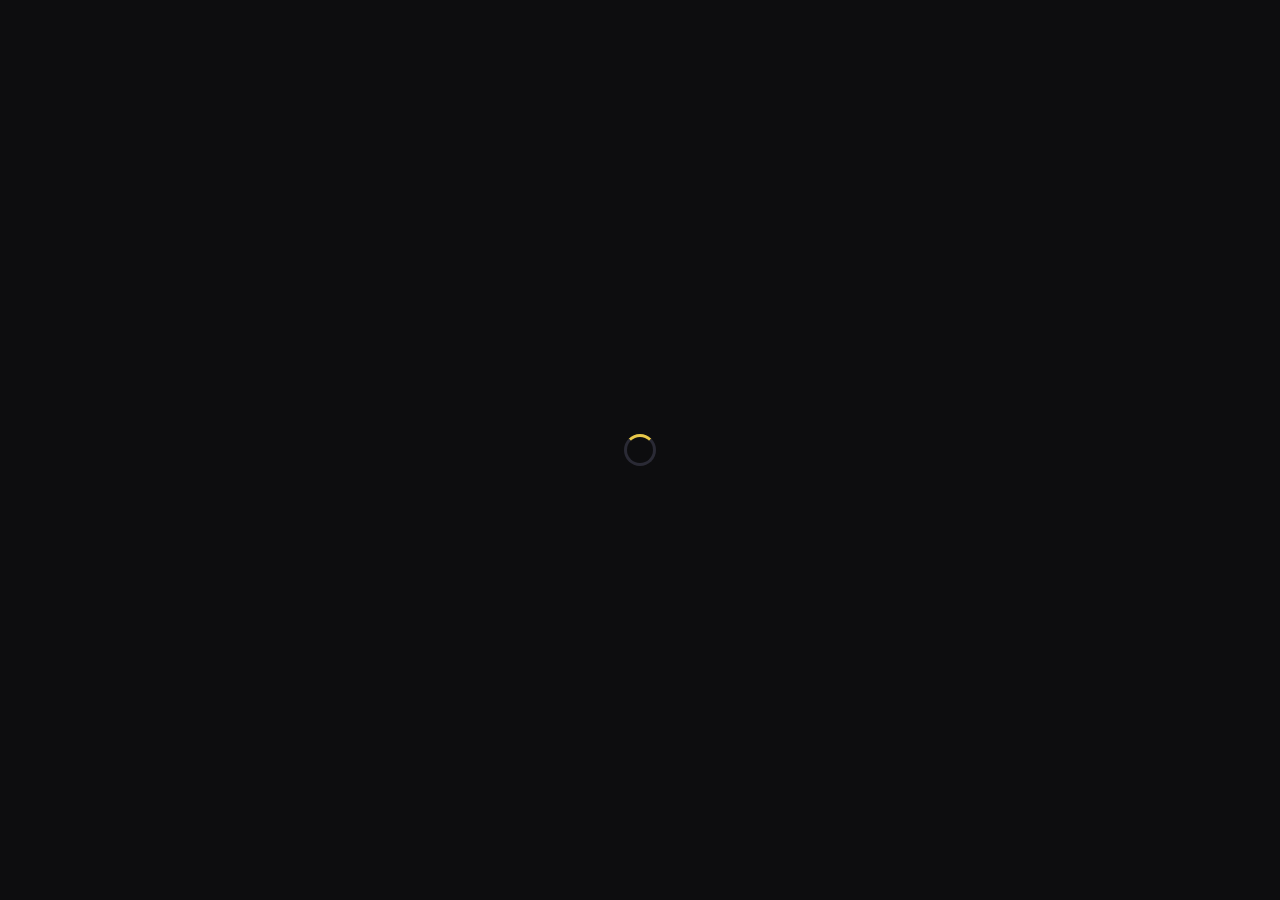
==== index.html @ d4fd789a "2A大作第一次提交" ====
<!DOCTYPE html>
<html lang="en">
<head>
<meta charset="UTF-8">
<meta name="viewport" content="width=device-width, initial-scale=1.0">
<title>EU Plate Generator</title>
<link rel="preconnect" href="https://fonts.googleapis.com">
<link rel="preconnect" href="https://fonts.gstatic.com" crossorigin>
<link href="https://fonts.googleapis.com/css2?family=Bebas+Neue&family=IBM+Plex+Mono:wght@400;600&family=Noto+Color+Emoji&family=Noto+Sans:ital,wght@0,300;0,400;0,500;0,600;1,400&family=Noto+Sans+SC:wght@400;500;600&display=swap" rel="stylesheet">
<style>
/* ── RESET & VARIABLES ──────────────────────────────────────────────────────── */
*, *::before, *::after { box-sizing: border-box; margin: 0; padding: 0; }
:root {
  --bg:      #0d0d0f;
  --surface: #16161a;
  --card:    #1e1e24;
  --border:  #2a2a35;
  --accent:  #e8c84a;
  --accent2: #4a9fe8;
  --text:    #f0f0f4;
  --muted:   #7a7a8c;
  --danger:  #e84a4a;
  --radius:  10px;
}
html { font-size: 16px; }
body {
  font-family: 'Noto Sans', 'Noto Sans SC', sans-serif;
  background: var(--bg);
  color: var(--text);
  min-height: 100vh;
  display: flex;
  flex-direction: column;
}

/* Emoji font applied globally so flags render correctly everywhere */
.emoji {
  font-family: 'Noto Color Emoji', 'Apple Color Emoji', 'Segoe UI Emoji', sans-serif;
}

/* ── LOADING ─────────────────────────────────────────────────────────────────── */
#loading {
  position: fixed; inset: 0; background: var(--bg);
  display: flex; align-items: center; justify-content: center;
  z-index: 9999; transition: opacity .3s;
}
#loading.done { opacity: 0; pointer-events: none; }
.spinner {
  width: 32px; height: 32px;
  border: 3px solid var(--border); border-top-color: var(--accent);
  border-radius: 50%; animation: spin .7s linear infinite;
}
@keyframes spin { to { transform: rotate(360deg); } }

/* ── HEADER ──────────────────────────────────────────────────────────────────── */
header {
  border-bottom: 1px solid var(--border);
  padding: 0 32px; height: 64px;
  display: flex; align-items: center; gap: 16px;
  background: var(--surface); flex-shrink: 0;
}
.logo {
  font-family: 'Bebas Neue', sans-serif;
  font-size: 28px; letter-spacing: 3px; color: var(--accent); line-height: 1;
}
.sub {
  font-size: 11px; color: var(--muted);
  letter-spacing: 2px; text-transform: uppercase;
  border-left: 1px solid var(--border); padding-left: 16px;
}
.spacer { flex: 1; }

/* Keys-mode banner */
#keys-banner {
  display: none;
  position: fixed; bottom: 0; left: 0; right: 0; z-index: 8888;
  padding: 6px 20px; background: rgba(232,200,74,.12);
  border-top: 1px solid var(--accent);
  font-size: 11px; color: var(--accent); letter-spacing: 1px; text-align: center;
}

/* ── SHARED DROPDOWN STYLES ──────────────────────────────────────────────────── */
/* Used by both lang switcher and country selector */
.custom-dd-btn {
  display: flex; align-items: center; gap: 8px;
  background: var(--card); border: 1px solid var(--border); border-radius: var(--radius);
  padding: 9px 13px; color: var(--text); font-size: 14px;
  font-family: inherit; cursor: pointer; user-select: none;
  width: 100%; text-align: left; transition: border-color .2s;
}
.custom-dd-btn:hover { border-color: var(--accent); }
.custom-dd-btn .dd-chevron {
  margin-left: auto; font-size: 9px; color: var(--muted);
  display: inline-block; transition: transform .2s; flex-shrink: 0;
}
.custom-dd-btn.open .dd-chevron { transform: rotate(180deg); }

.custom-dd-panel {
  display: none; position: absolute;
  background: var(--card); border: 1px solid var(--border); border-radius: var(--radius);
  overflow: hidden; box-shadow: 0 8px 32px rgba(0,0,0,.6); z-index: 9999;
  flex-direction: column;
}
.custom-dd-panel.open { display: flex; animation: dropIn .15s ease; }
@keyframes dropIn { from { opacity:0; transform:translateY(-6px); } to { opacity:1; transform:none; } }

.custom-dd-opts {
  overflow-y: auto;
  max-height: 260px;
}
.custom-dd-opts::-webkit-scrollbar { width: 4px; }
.custom-dd-opts::-webkit-scrollbar-thumb { background: var(--border); border-radius: 2px; }

.dd-opt {
  display: flex; align-items: center; gap: 12px;
  padding: 10px 16px; font-size: 13px; cursor: pointer;
  transition: background .12s; border-bottom: 1px solid var(--border);
}
.dd-opt:last-child { border-bottom: none; }
.dd-opt:hover { background: var(--border); }
.dd-opt.active { color: var(--accent); }
.dd-opt.active::after { content: "✓"; margin-left: auto; font-size: 12px; color: var(--accent); }
.dd-opt .opt-flag { font-size: 20px; flex-shrink: 0; font-family: 'Noto Color Emoji', 'Apple Color Emoji', 'Segoe UI Emoji', sans-serif; }
.dd-opt .opt-main { font-weight: 500; line-height: 1.4; }
.dd-opt .opt-sub  { font-size: 11px; color: var(--muted); }

/* Bottom hint strip in dropdown */
.dd-hint-strip {
  padding: 7px 14px; font-size: 10px; color: var(--muted);
  border-top: 1px solid var(--border); flex-shrink: 0; user-select: none;
}

/* ── LANGUAGE SWITCHER (header) ──────────────────────────────────────────────── */
.lang-sw { position: relative; }

.lang-sw .custom-dd-btn {
  padding: 7px 13px; font-size: 13px; width: auto;
}
.lang-sw .custom-dd-panel {
  top: calc(100% + 8px); right: 0; width: 236px;
}

/* Keys-mode style */
.lang-sw.keys-mode .custom-dd-btn { border-color: var(--accent); color: var(--accent); }

/* ── LAYOUT ──────────────────────────────────────────────────────────────────── */
main {
  flex: 1; display: grid;
  grid-template-columns: 355px 1fr;
  height: calc(100vh - 64px); overflow: hidden;
}

/* ── SIDEBAR ─────────────────────────────────────────────────────────────────── */
.sidebar {
  background: var(--surface); border-right: 1px solid var(--border);
  padding: 22px; overflow-y: auto;
  display: flex; flex-direction: column; gap: 18px;
}
.field-group { display: flex; flex-direction: column; gap: 7px; }
label {
  font-size: 11px; font-weight: 600; letter-spacing: 1.5px;
  text-transform: uppercase; color: var(--muted);
}

/* ── COUNTRY SELECTOR ────────────────────────────────────────────────────────── */
/* Wraps button + panel; panel positioned relative to this */
.country-dd-wrap { position: relative; }

.country-dd-wrap .custom-dd-btn .btn-flag {
  font-family: 'Noto Color Emoji', 'Apple Color Emoji', 'Segoe UI Emoji', sans-serif;
  font-size: 18px; flex-shrink: 0;
}
.country-dd-wrap .custom-dd-btn .btn-name { flex: 1; overflow: hidden; text-overflow: ellipsis; white-space: nowrap; }

.country-dd-wrap .custom-dd-panel {
  top: calc(100% + 4px); left: 0; right: 0;
}

/* ── PLAIN INPUTS ────────────────────────────────────────────────────────────── */
input[type=text], input[type=number] {
  width: 100%; background: var(--card); border: 1px solid var(--border);
  border-radius: var(--radius); color: var(--text); font-size: 14px;
  font-family: 'IBM Plex Mono', monospace; padding: 9px 13px;
  outline: none; transition: border-color .2s; appearance: none;
}
input:focus { border-color: var(--accent); }
input.invalid { border-color: var(--danger); }
input[type=number] { -moz-appearance: textfield; }
input[type=number]::-webkit-inner-spin-button { opacity: .4; }
.hint { font-size: 11px; color: var(--muted); font-family: 'IBM Plex Mono', monospace; }

/* ── RESOLUTION ──────────────────────────────────────────────────────────────── */
.res-row {
  display: grid; grid-template-columns: 1fr 18px 1fr 78px;
  align-items: center; gap: 5px;
}
.res-row .sep { text-align: center; color: var(--muted); font-size: 14px; font-family: 'IBM Plex Mono', monospace; }

/* Res unit select — keep as native since it's small */
.res-row select {
  width: 100%; background: var(--card); border: 1px solid var(--border);
  border-radius: var(--radius); color: var(--text); font-size: 12px;
  font-family: inherit; padding: 9px 8px; outline: none;
  transition: border-color .2s; appearance: none; cursor: pointer;
  background-image: url("data:image/svg+xml,%3Csvg xmlns='http://www.w3.org/2000/svg' width='10' height='10' viewBox='0 0 12 12'%3E%3Cpath d='M6 8L1 3h10z' fill='%237a7a8c'/%3E%3C/svg%3E");
  background-repeat: no-repeat; background-position: right 8px center; padding-right: 24px;
}
.res-row select:focus { border-color: var(--accent); }

.res-presets { display: flex; flex-wrap: wrap; gap: 5px; }
.res-preset {
  padding: 4px 9px; background: var(--card); border: 1px solid var(--border);
  border-radius: 20px; font-size: 10px; font-family: 'IBM Plex Mono', monospace;
  cursor: pointer; color: var(--muted); transition: all .15s; user-select: none;
}
.res-preset:hover { border-color: var(--accent2); color: var(--accent2); }

/* ── BUTTONS ─────────────────────────────────────────────────────────────────── */
.btn {
  width: 100%; padding: 11px 16px; border: none; border-radius: var(--radius);
  font-size: 12px; font-weight: 600; letter-spacing: 1px; text-transform: uppercase;
  cursor: pointer; transition: all .15s; font-family: inherit;
}
.btn-primary  { background: var(--accent); color: #000; }
.btn-primary:hover  { background: #f0d660; transform: translateY(-1px); }
.btn-secondary { background: transparent; color: var(--accent2); border: 1px solid var(--accent2); }
.btn-secondary:hover { background: rgba(74,159,232,.1); }
.btn-ghost { background: var(--card); color: var(--text); border: 1px solid var(--border); }
.btn-ghost:hover { border-color: var(--muted); }
.btn-row { display: flex; gap: 10px; }
.btn-row .btn { flex: 1; }

/* ── LINK BOX ────────────────────────────────────────────────────────────────── */
.link-box {
  background: var(--card); border: 1px solid var(--border); border-radius: var(--radius);
  padding: 9px 12px; display: flex; gap: 10px; align-items: center;
}
.link-box code {
  flex: 1; font-family: 'IBM Plex Mono', monospace; font-size: 11px; color: var(--accent2);
  overflow: hidden; text-overflow: ellipsis; white-space: nowrap;
}
.link-box button {
  background: none; border: none; color: var(--muted); cursor: pointer;
  font-size: 16px; padding: 2px 4px; border-radius: 4px; transition: color .2s; flex-shrink: 0;
}
.link-box button:hover { color: var(--accent); }
.copied-toast { font-size: 11px; color: #4ae880; height: 16px; transition: opacity .4s; }
.copied-toast.hidden { opacity: 0; }

/* ── DIVIDER ─────────────────────────────────────────────────────────────────── */
.divider { height: 1px; background: var(--border); }

/* ── HISTORY ─────────────────────────────────────────────────────────────────── */
.history-title { font-size: 11px; font-weight: 600; letter-spacing: 1.5px; text-transform: uppercase; color: var(--muted); }
.history-list  { display: flex; flex-direction: column; gap: 6px; max-height: 190px; overflow-y: auto; }
.history-item  {
  display: flex; align-items: center; gap: 10px;
  padding: 8px 10px; background: var(--card); border: 1px solid var(--border);
  border-radius: 7px; cursor: pointer; transition: border-color .2s;
}
.history-item:hover { border-color: var(--accent); }
.hi-flag { font-size: 18px; line-height: 1; font-family: 'Noto Color Emoji', 'Apple Color Emoji', 'Segoe UI Emoji', sans-serif; }
.hi-text { flex: 1; font-family: 'IBM Plex Mono', monospace; font-size: 13px; font-weight: 600; letter-spacing: 1px; }
.hi-country { font-size: 11px; color: var(--muted); }
.hi-del {
  background: none; border: none; color: var(--muted); cursor: pointer;
  font-size: 14px; padding: 2px 4px; border-radius: 4px; line-height: 1;
}
.hi-del:hover { color: var(--danger); }

/* ── PREVIEW AREA ────────────────────────────────────────────────────────────── */
.preview-area {
  display: flex; flex-direction: column; align-items: center; justify-content: center;
  padding: 40px; gap: 24px; overflow: hidden;
  /*
   * Background: only a subtle grid pattern.
   * The large black ellipse in the old version was caused by a radial-gradient
   * with rgba(0,0,0,x) — removed entirely here.
   */
  background:
    repeating-linear-gradient(0deg,   transparent, transparent 39px, rgba(255,255,255,.018) 40px),
    repeating-linear-gradient(90deg,  transparent, transparent 39px, rgba(255,255,255,.018) 40px),
    var(--bg);
}
.preview-label {
  font-family: 'Bebas Neue', sans-serif; letter-spacing: 3px;
  font-size: 13px; color: var(--muted); text-transform: uppercase;
}

/* Shadow always present so it doesn't flash in/out */
#plate-canvas-wrap {
  max-width: 100%;
  filter: drop-shadow(0 10px 36px rgba(0,0,0,.65)) drop-shadow(0 3px 10px rgba(0,0,0,.45));
  transition: transform .3s ease;
}
#plate-canvas-wrap:hover { transform: scale(1.015) translateY(-3px); }
#plate-canvas { border-radius: 4px; display: block; max-width: 100%; height: auto; }

/* ── EMPTY STATE ─────────────────────────────────────────────────────────────── */
.empty-state {
  display: flex; flex-direction: column; align-items: center; gap: 20px;
  padding: 40px 32px; text-align: center; max-width: 360px;
}
.empty-plate-mock {
  width: 300px; height: 64px;
  background: var(--card); border: 2px dashed var(--border); border-radius: 6px;
  display: flex; align-items: center; justify-content: center; overflow: hidden; position: relative;
}
.empty-plate-mock::before {
  content: ''; position: absolute; left: 0; top: 0; bottom: 0; width: 36px;
  background: repeating-linear-gradient(-45deg, transparent, transparent 4px, rgba(42,42,53,.5) 4px, rgba(42,42,53,.5) 8px);
  border-right: 1px solid var(--border);
}
.empty-plate-mock .mock-text {
  font-family: 'IBM Plex Mono', monospace; font-size: 20px; font-weight: 600;
  letter-spacing: 6px; color: var(--border); user-select: none;
}
.empty-state h3 { font-size: 15px; font-weight: 600; color: var(--text); }
.empty-state p  { font-size: 13px; line-height: 1.7; color: var(--muted); }
.empty-steps    { display: flex; flex-direction: column; gap: 8px; width: 100%; text-align: left; }
.empty-step {
  display: flex; align-items: center; gap: 10px;
  padding: 8px 12px; background: rgba(255,255,255,.025);
  border: 1px solid var(--border); border-radius: 7px;
  font-size: 12px; color: var(--muted);
}
.empty-step .sn {
  width: 20px; height: 20px; border-radius: 50%;
  background: var(--border); color: var(--muted); font-size: 10px; font-weight: 700;
  display: flex; align-items: center; justify-content: center; flex-shrink: 0;
}

/* ── MISC ────────────────────────────────────────────────────────────────────── */
.res-badge {
  font-family: 'IBM Plex Mono', monospace; font-size: 11px; color: var(--muted);
  background: var(--card); border: 1px solid var(--border); border-radius: 20px; padding: 4px 14px;
}
.action-row { display: flex; gap: 12px; flex-wrap: wrap; justify-content: center; }
.action-row .btn { width: auto; padding: 10px 22px; font-size: 12px; }

::-webkit-scrollbar { width: 5px; }
::-webkit-scrollbar-track { background: transparent; }
::-webkit-scrollbar-thumb { background: var(--border); border-radius: 3px; }
</style>
</head>
<body>

<div id="loading"><div class="spinner"></div></div>
<div id="keys-banner"></div>

<!-- ── HEADER ──────────────────────────────────────────────────────────────── -->
<header>
  <div class="logo">PLATES</div>
  <div class="sub" id="hdr-sub"></div>
  <div class="spacer"></div>

  <!-- Language switcher -->
  <div class="lang-sw" id="lang-sw">
    <button class="custom-dd-btn" id="lang-btn">
      <span id="lang-flag" class="opt-flag">🌐</span>
      <span id="lang-label"></span>
      <span class="dd-chevron">▼</span>
    </button>
    <div class="custom-dd-panel" id="lang-dd">
      <div class="custom-dd-opts" id="lang-dd-opts"></div>
      <div class="dd-hint-strip" id="lang-ctrl-hint">?debug_lang=1 → raw key names</div>
    </div>
  </div>
</header>

<!-- ── MAIN ────────────────────────────────────────────────────────────────── -->
<main>
  <aside class="sidebar">

    <!-- Country / Region -->
    <div class="field-group">
      <label id="lbl-country"></label>
      <div class="country-dd-wrap" id="country-dd-wrap">
        <button class="custom-dd-btn" id="country-btn">
          <span class="btn-flag" id="country-btn-flag">🌍</span>
          <span class="btn-name" id="country-btn-name">—</span>
          <span class="dd-chevron">▼</span>
        </button>
        <div class="custom-dd-panel" id="country-dd">
          <div class="custom-dd-opts" id="country-dd-opts"></div>
        </div>
      </div>
    </div>

    <!-- Plate text -->
    <div class="field-group">
      <label id="lbl-text"></label>
      <input type="text" id="plate-text" maxlength="20" autocomplete="off" spellcheck="false">
      <div class="hint" id="fmt-hint-row"></div>
    </div>

    <!-- Generate / Random -->
    <div class="btn-row">
      <button class="btn btn-primary" id="btn-generate"></button>
      <button class="btn btn-ghost"   id="btn-random"></button>
    </div>

    <div class="divider"></div>

    <!-- Resolution -->
    <div class="field-group">
      <label id="lbl-res"></label>
      <div class="res-row">
        <input type="number" id="res-w" min="100" max="9999" value="1040">
        <span class="sep">×</span>
        <input type="number" id="res-h" min="50"  max="9999" value="220">
        <select id="res-unit">
          <option value="px">px</option>
          <option value="2">2×</option>
          <option value="3">3×</option>
          <option value="4">4×</option>
        </select>
      </div>
      <div class="res-presets" id="res-presets"></div>
      <div class="hint" id="res-hint"></div>
    </div>

    <div class="divider"></div>

    <!-- Link -->
    <div class="field-group">
      <label id="lbl-link"></label>
      <div class="link-box">
        <code id="link-display">–</code>
        <button id="btn-copy">⎘</button>
      </div>
      <div class="copied-toast hidden" id="copy-toast"></div>
      <div class="hint" id="link-hint"></div>
    </div>
    <button class="btn btn-secondary" id="btn-open-link"></button>

    <div class="divider"></div>

    <div class="history-title" id="hist-title"></div>
    <div class="history-list"  id="history-list"></div>

  </aside>

  <!-- ── PREVIEW ────────────────────────────────────────────────────────── -->
  <section class="preview-area">
    <div class="preview-label" id="preview-label"></div>

    <div id="plate-canvas-wrap">
      <div class="empty-state" id="empty-state">
        <div class="empty-plate-mock"><span class="mock-text">· · · · ·</span></div>
        <div>
          <h3 id="empty-title"></h3>
          <p id="empty-msg" style="margin-top:6px"></p>
        </div>
        <div class="empty-steps" id="empty-steps"></div>
      </div>
      <canvas id="plate-canvas" style="display:none"></canvas>
    </div>

    <div class="res-badge" id="res-badge" style="display:none"></div>

    <div class="action-row" id="action-row" style="display:none">
      <button class="btn btn-primary" id="btn-download"></button>
      <button class="btn btn-ghost"   id="btn-add-history"></button>
    </div>
  </section>
</main>

<script src="assets/i18n.js"></script>
<script src="assets/renderer.js"></script>
<script src="assets/plate-registry.js"></script>
<script>
"use strict";

// ── Shorthand ─────────────────────────────────────────────────────────────────
const $ = id => document.getElementById(id);
const t = (key, vars) => I18n.t(key, vars);

// ── DOM refs ──────────────────────────────────────────────────────────────────
const plateText     = $("plate-text");
const canvas        = $("plate-canvas");

// Current selection state
let _selectedCountry = null;   // config object
let currentCfg       = null;
let currentText      = "";

// ── applyLang ─────────────────────────────────────────────────────────────────
function applyLang() {
  document.title = t("page_title");

  const nodes = {
    "hdr-sub":        "header_sub",
    "lbl-country":    "lbl_country",
    "lbl-text":       "lbl_text",
    "btn-generate":   "btn_generate",
    "btn-random":     "btn_random",
    "lbl-res":        "lbl_res",
    "res-hint":       "res_hint",
    "lbl-link":       "lbl_link",
    "link-hint":      "link_hint",
    "btn-open-link":  "btn_open",
    "hist-title":     "hist_title",
    "preview-label":  "preview_label",
    "btn-download":   "btn_download",
    "btn-add-history":"btn_save",
    "copy-toast":     "copied",
    "empty-title":    "empty_title",
    "empty-msg":      "empty_msg",
  };
  for (const [id, key] of Object.entries(nodes)) {
    const el = $(id); if (el) el.textContent = t(key);
  }

  $("btn-copy").title = t("copy_title");
  plateText.placeholder = t("placeholder");

  // Update lang button display
  const m = I18n.meta(I18n.lang);
  $("lang-flag").textContent  = m.flag;
  $("lang-label").textContent = m.label;

  // Mark active in lang dropdown
  document.querySelectorAll("#lang-dd-opts .dd-opt").forEach(el => {
    el.classList.toggle("active", el.dataset.lang === I18n.lang);
  });

  // Keys mode UI
  const banner = $("keys-banner");
  if (I18n.keysMode) {
    banner.style.display = "block";
    banner.textContent   = t("lang_keys_mode");
    $("lang-sw").classList.add("keys-mode");
  }

  rebuildCountryDropdown();
  buildEmptySteps();
  updateFmtHint();
  updateResBadge();
  renderHistory();
}

// ── Language dropdown ─────────────────────────────────────────────────────────
function buildLangDropdown() {
  const opts = $("lang-dd-opts"); opts.innerHTML = "";
  I18n.available.forEach(code => {
    const m   = I18n.meta(code);
    const div = document.createElement("div");
    div.className = "dd-opt" + (code === I18n.lang ? " active" : "");
    div.dataset.lang = code;
    div.innerHTML = `<span class="opt-flag">${m.flag}</span><div><div class="opt-main">${m.label}</div><div class="opt-sub">${m.sub}</div></div>`;
    div.addEventListener("click", async () => {
      closeDd("lang-btn", "lang-dd");
      await I18n.setLang(code);
    });
    opts.appendChild(div);
  });
}

// ── Country dropdown ──────────────────────────────────────────────────────────
function countryDisplayName(cfg) {
  const key        = `country_${cfg.id}`;
  const translated = t(key);
  const name       = (translated === key) ? cfg.name.replace(/\p{Emoji_Presentation}/gu,"").trim() : translated;
  return name;
}

function rebuildCountryDropdown() {
  const opts = $("country-dd-opts"); opts.innerHTML = "";
  const all  = PlateRegistry.getAll();

  // Sort by translated name in current language
  const sorted = all.slice().sort((a, b) =>
    countryDisplayName(a).localeCompare(countryDisplayName(b), I18n.lang)
  );

  sorted.forEach(cfg => {
    // If country has multiple types, show each type as a separate option
    const types = PlateRegistry.manifest()[cfg.id] || ["standard"];
    types.forEach(type => {
      const typed = PlateRegistry.get(`${cfg.id}:${type}`); if (!typed) return;
      const name = countryDisplayName(typed);
      const typeLabel = types.length > 1
        ? ` <span style="font-size:10px;color:var(--muted);margin-left:4px">${type}</span>`
        : "";

      const div = document.createElement("div");
      div.className = "dd-opt";
      div.dataset.country = cfg.id;
      div.dataset.type    = type;

      // Check active
      if (_selectedCountry && _selectedCountry.id === cfg.id && (_selectedCountry.type || "standard") === type) {
        div.classList.add("active");
      }

      div.innerHTML = `<span class="opt-flag">${typed.flag || "🏁"}</span><div class="opt-main">${name}${typeLabel}</div>`;
      div.addEventListener("click", () => {
        selectCountry(typed);
        closeDd("country-btn", "country-dd");
      });
      opts.appendChild(div);
    });
  });
}

function selectCountry(cfg) {
  _selectedCountry = cfg;
  $("country-btn-flag").textContent = cfg.flag || "🏁";
  $("country-btn-name").textContent = countryDisplayName(cfg)
    + (cfg.type && cfg.type !== "standard" ? ` (${cfg.type})` : "");
  // Mark active option
  document.querySelectorAll("#country-dd-opts .dd-opt").forEach(el => {
    el.classList.toggle("active",
      el.dataset.country === cfg.id && el.dataset.type === (cfg.type || "standard"));
  });
  updateFmtHint();
  syncResForCountry();
  updateResBadge();
}

// ── Generic dropdown open/close ───────────────────────────────────────────────
function toggleDd(btnId, panelId) {
  const btn   = $(btnId);
  const panel = $(panelId);
  const isOpen = panel.classList.contains("open");
  // Close all others first
  document.querySelectorAll(".custom-dd-panel.open").forEach(p => {
    p.classList.remove("open");
    p.previousElementSibling?.classList.remove("open");
  });
  if (!isOpen) { btn.classList.add("open"); panel.classList.add("open"); }
}
function closeDd(btnId, panelId) {
  $(btnId)?.classList.remove("open");
  $(panelId)?.classList.remove("open");
}

$("lang-btn").addEventListener("click", e => { e.stopPropagation(); toggleDd("lang-btn","lang-dd"); });
$("country-btn").addEventListener("click", e => { e.stopPropagation(); toggleDd("country-btn","country-dd"); });
document.addEventListener("click", () => {
  document.querySelectorAll(".custom-dd-panel.open").forEach(p => {
    p.classList.remove("open");
    p.previousElementSibling?.classList.remove("open");
  });
});
// Prevent dropdown panel clicks from closing
["lang-dd","country-dd"].forEach(id => {
  $(id)?.addEventListener("click", e => e.stopPropagation());
});

// ── Empty state steps ─────────────────────────────────────────────────────────
const EMPTY_STEP_KEYS = [
  { n:1, icon:"🗺",  key:"lbl_country" },
  { n:2, icon:"✏️", key:"lbl_text"    },
  { n:3, icon:"⚡", key:"btn_generate" },
];
function buildEmptySteps() {
  const el = $("empty-steps"); if (!el) return;
  el.innerHTML = "";
  EMPTY_STEP_KEYS.forEach(step => {
    const div = document.createElement("div");
    div.className = "empty-step";
    div.innerHTML = `<span class="sn">${step.n}</span><span>${step.icon} ${t(step.key)}</span>`;
    el.appendChild(div);
  });
}

// ── Resolution ────────────────────────────────────────────────────────────────
const RES_PRESETS = [
  { label:"1×",  w:520,  h:110 },
  { label:"2×",  w:1040, h:220 },
  { label:"4×",  w:2080, h:440 },
  { label:"HD",  w:1280, h:270 },
  { label:"FHD", w:1920, h:405 },
  { label:"4K",  w:3840, h:810 },
];
function buildResPresets() {
  const el = $("res-presets"); el.innerHTML = "";
  RES_PRESETS.forEach(p => {
    const tag = document.createElement("span");
    tag.className = "res-preset"; tag.textContent = p.label; tag.title = `${p.w} × ${p.h} px`;
    tag.onclick = () => {
      $("res-w").value = p.w; $("res-h").value = p.h; $("res-unit").value = "px";
      updateResBadge(); if (currentCfg) generate();
    };
    el.appendChild(tag);
  });
}
function getOutputSize(cfg) {
  cfg = cfg || _selectedCountry;
  if (!cfg) return { w:0, h:0, scale:2 };
  const unit = $("res-unit").value;
  if (unit === "px") {
    const w = parseInt($("res-w").value) || cfg.width * 2;
    const s = w / cfg.width;
    return { w: Math.round(cfg.width * s), h: Math.round(cfg.height * s), scale: s };
  }
  const s = parseFloat(unit);
  return { w: Math.round(cfg.width * s), h: Math.round(cfg.height * s), scale: s };
}
function updateResBadge() {
  const b = $("res-badge"); if (!b || b.style.display === "none") return;
  const { w, h } = getOutputSize(); if (w && h) b.textContent = t("res_badge", { w, h });
}
function syncResForCountry() {
  const cfg = _selectedCountry; if (!cfg) return;
  const unit = $("res-unit").value, rw = $("res-w"), rh = $("res-h");
  if (unit === "px") { rh.value = Math.round(parseInt(rw.value) * cfg.height / cfg.width); }
  else { const s = parseFloat(unit); rw.value = Math.round(cfg.width * s); rh.value = Math.round(cfg.height * s); }
}
["res-w","res-h"].forEach(id => {
  $(id).addEventListener("change", () => {
    const cfg = _selectedCountry; if (!cfg) return;
    const rw = $("res-w"), rh = $("res-h");
    if ($("res-unit").value === "px") {
      if (id === "res-w") rh.value = Math.round(parseInt(rw.value) * cfg.height / cfg.width);
      else                rw.value = Math.round(parseInt(rh.value) * cfg.width  / cfg.height);
    }
    updateResBadge(); if (currentCfg) generate();
  });
});
$("res-unit").addEventListener("change", () => { syncResForCountry(); updateResBadge(); if (currentCfg) generate(); });

// ── Format hint ───────────────────────────────────────────────────────────────
function updateFmtHint() {
  const cfg = _selectedCountry;
  $("fmt-hint-row").textContent = cfg ? `${t("fmt_prefix")} ${cfg.format}` : "";
}

// ── Generate ──────────────────────────────────────────────────────────────────
function generate() {
  const cfg  = _selectedCountry;
  const text = plateText.value.trim().toUpperCase();
  if (!cfg || !text) {
    plateText.classList.add("invalid");
    setTimeout(() => plateText.classList.remove("invalid"), 800);
    return;
  }
  currentCfg = cfg; currentText = text;

  const { scale } = getOutputSize(cfg);
  PlateRenderer.draw(canvas, cfg, text, scale);

  canvas.style.display = "block";
  $("empty-state").style.display = "none";
  $("action-row").style.display  = "flex";

  const badge = $("res-badge");
  badge.style.display = "block";
  updateResBadge();

  const base = location.href.replace(/[?#].*/, "").replace("index.html","").replace(/\/$/,"");
  const { w }  = getOutputSize(cfg);
  const type   = cfg.type && cfg.type !== "standard" ? `&type=${cfg.type}` : "";
  const link   = `${base}/plate.html?country=${cfg.id}${type}&text=${encodeURIComponent(text)}&w=${w}`;
  const ld = $("link-display");
  ld.textContent = link; ld.title = link;
  $("btn-open-link").onclick = () => window.open(link, "_blank");
}

$("btn-generate").onclick = generate;
plateText.addEventListener("keydown", e => { if (e.key === "Enter") generate(); });

$("btn-random").onclick = () => {
  // Pick a random type too
  const manifest = PlateRegistry.manifest();
  const entries  = [];
  for (const [id, types] of Object.entries(manifest)) {
    types.forEach(type => {
      const cfg = PlateRegistry.get(`${id}:${type}`);
      if (cfg) entries.push(cfg);
    });
  }
  const cfg = entries[Math.floor(Math.random() * entries.length)];
  selectCountry(cfg);
  plateText.value = cfg.example;
  generate();
};

$("btn-copy").onclick = () => {
  const link = $("link-display").textContent; if (link === "–") return;
  navigator.clipboard.writeText(link).then(() => {
    const ct = $("copy-toast"); ct.classList.remove("hidden");
    setTimeout(() => ct.classList.add("hidden"), 2000);
  });
};

$("btn-download").onclick = () => {
  if (!currentCfg) return;
  canvas.toBlob(blob => {
    const a = document.createElement("a");
    a.href = URL.createObjectURL(blob);
    const { w, h } = getOutputSize(currentCfg);
    a.download = `plate-${currentCfg.id}-${currentCfg.type || "std"}-${currentText.replace(/\s/g,"_")}-${w}x${h}.png`;
    a.click();
  }, "image/png");
};

// ── History ───────────────────────────────────────────────────────────────────
let history = JSON.parse(localStorage.getItem("eu-plates-history") || "[]");
const histEl = $("history-list");
function saveHistory() { localStorage.setItem("eu-plates-history", JSON.stringify(history)); }

function renderHistory() {
  if (history.length === 0) {
    histEl.innerHTML = `<div style="font-size:12px;color:var(--muted);padding:4px 0">${t("hist_empty")}</div>`;
    return;
  }
  histEl.innerHTML = "";
  history.slice().reverse().forEach((item, ri) => {
    const idx  = history.length - 1 - ri;
    const type = item.type || "standard";
    const cfg  = PlateRegistry.get(`${item.country}:${type}`) || PlateRegistry.get(item.country);
    if (!cfg) return;
    const div  = document.createElement("div");
    div.className = "history-item";
    div.innerHTML = `
      <span class="hi-flag">${cfg.flag || "🏁"}</span>
      <span class="hi-text">${item.text}</span>
      <span class="hi-country">${item.country.toUpperCase()}${type !== "standard" ? " · "+type : ""}</span>
      <button class="hi-del" title="${t("remove")}">✕</button>`;
    div.addEventListener("click", e => {
      if (e.target.classList.contains("hi-del")) return;
      selectCountry(cfg); plateText.value = item.text;
      updateFmtHint(); syncResForCountry(); generate();
    });
    div.querySelector(".hi-del").addEventListener("click", e => {
      history.splice(idx, 1); saveHistory(); renderHistory(); e.stopPropagation();
    });
    histEl.appendChild(div);
  });
}

$("btn-add-history").onclick = () => {
  if (!currentCfg || !currentText) return;
  const type = currentCfg.type || "standard";
  if (!history.some(h => h.country === currentCfg.id && h.type === type && h.text === currentText)) {
    history.push({ country: currentCfg.id, type, text: currentText });
    if (history.length > 20) history.shift();
    saveHistory();
  }
  renderHistory();
};

// ── Boot ──────────────────────────────────────────────────────────────────────
(async () => {
  await Promise.all([ I18n.init(), PlateRegistry.loadAll() ]);

  buildLangDropdown();
  buildResPresets();
  applyLang();

  // Default country selection — first in sorted list
  const allCfgs = PlateRegistry.getAll();
  if (allCfgs.length) selectCountry(allCfgs[0]);

  document.addEventListener("langchange", applyLang);

  // Auto-generate from URL params
  const p = new URLSearchParams(location.search);
  if (p.get("country") && p.get("text")) {
    const type    = p.get("type") || "standard";
    const cfgFromURL = PlateRegistry.get(`${p.get("country")}:${type}`) || PlateRegistry.get(p.get("country"));
    if (cfgFromURL) {
      selectCountry(cfgFromURL);
      plateText.value = decodeURIComponent(p.get("text"));
      syncResForCountry(); generate();
    }
  }

  const ov = $("loading"); ov.classList.add("done"); setTimeout(() => ov.remove(), 400);
})();
</script>
</body>
</html>
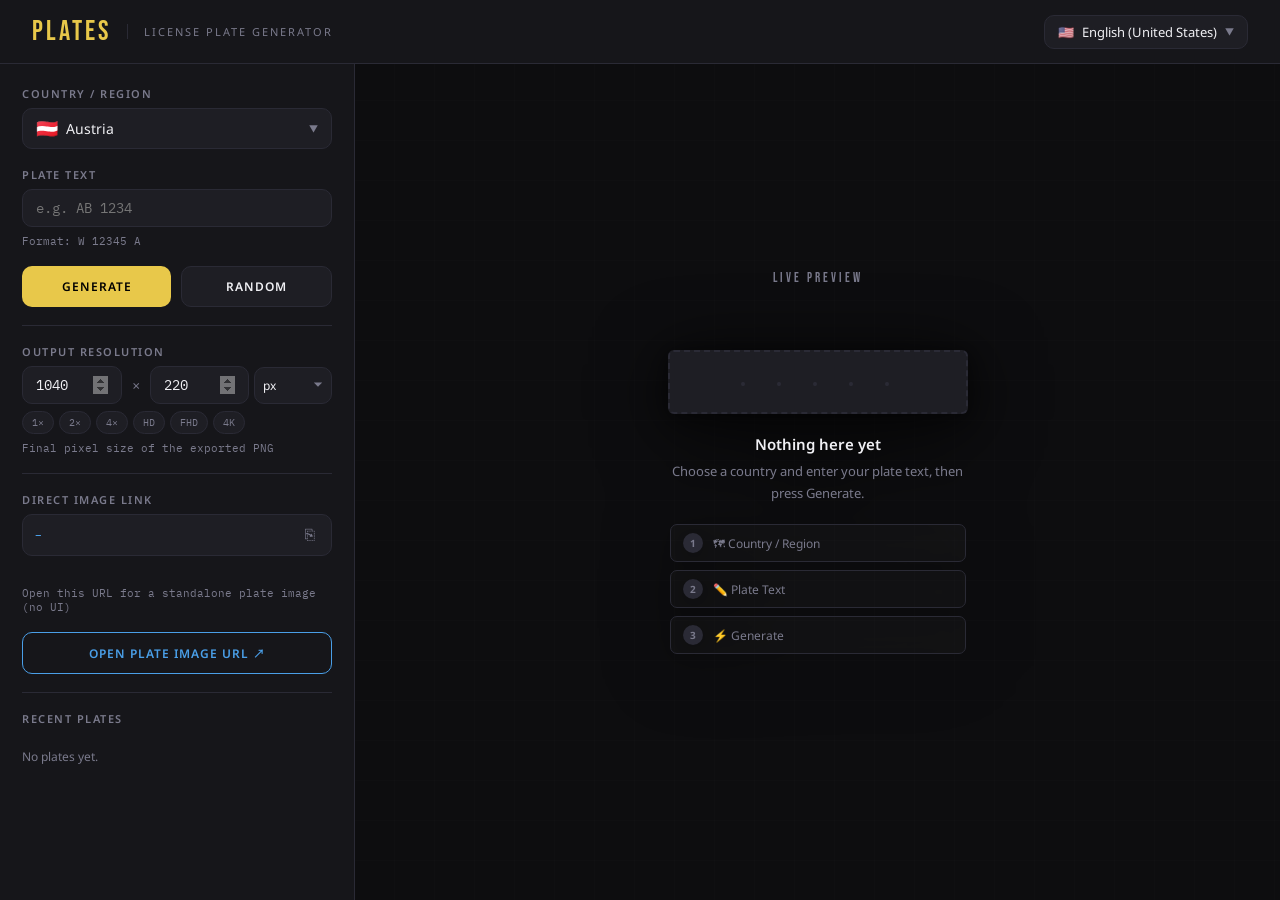
==== commit fdf86079: "不知道" ====
--- a/index.html
+++ b/index.html
@@ -214,6 +214,16 @@
 }
 .res-preset:hover { border-color: var(--accent2); color: var(--accent2); }
 
+/* ── TYPE PILLS (plate variant selector) ─────────────────────────────────────── */
+.type-pills { display: flex; flex-wrap: wrap; gap: 6px; }
+.type-pill {
+  padding: 5px 12px; background: var(--card); border: 1px solid var(--border);
+  border-radius: 20px; font-size: 11px; font-family: 'IBM Plex Mono', monospace;
+  cursor: pointer; color: var(--muted); transition: all .15s; user-select: none;
+}
+.type-pill:hover { border-color: var(--accent); color: var(--accent); }
+.type-pill.active { border-color: var(--accent); color: var(--accent); background: rgba(232,200,74,.08); }
+
 /* ── BUTTONS ─────────────────────────────────────────────────────────────────── */
 .btn {
   width: 100%; padding: 11px 16px; border: none; border-radius: var(--radius);
@@ -286,13 +296,21 @@
   font-size: 13px; color: var(--muted); text-transform: uppercase;
 }
 
-/* Shadow always present so it doesn't flash in/out */
+/*
+ * Shadow lives on a static outer wrapper that never changes size or transform.
+ * The hover scale/translate is on an inner wrapper.
+ * This prevents the browser from re-compositing the filter on every frame of
+ * the hover animation (which caused the visible "shrink then snap" artefact).
+ */
 #plate-canvas-wrap {
   max-width: 100%;
   filter: drop-shadow(0 10px 36px rgba(0,0,0,.65)) drop-shadow(0 3px 10px rgba(0,0,0,.45));
+}
+#plate-canvas-inner {
+  max-width: 100%;
   transition: transform .3s ease;
 }
-#plate-canvas-wrap:hover { transform: scale(1.015) translateY(-3px); }
+#plate-canvas-inner:hover { transform: scale(1.015) translateY(-3px); }
 #plate-canvas { border-radius: 4px; display: block; max-width: 100%; height: auto; }
 
 /* ── EMPTY STATE ─────────────────────────────────────────────────────────────── */
@@ -303,12 +321,7 @@
 .empty-plate-mock {
   width: 300px; height: 64px;
   background: var(--card); border: 2px dashed var(--border); border-radius: 6px;
-  display: flex; align-items: center; justify-content: center; overflow: hidden; position: relative;
-}
-.empty-plate-mock::before {
-  content: ''; position: absolute; left: 0; top: 0; bottom: 0; width: 36px;
-  background: repeating-linear-gradient(-45deg, transparent, transparent 4px, rgba(42,42,53,.5) 4px, rgba(42,42,53,.5) 8px);
-  border-right: 1px solid var(--border);
+  display: flex; align-items: center; justify-content: center;
 }
 .empty-plate-mock .mock-text {
   font-family: 'IBM Plex Mono', monospace; font-size: 20px; font-weight: 600;
@@ -384,6 +397,12 @@
           <div class="custom-dd-opts" id="country-dd-opts"></div>
         </div>
       </div>
+    </div>
+
+    <!-- Plate type pills (only shown when country has >1 type) -->
+    <div class="field-group" id="type-field" style="display:none">
+      <label id="lbl-type">Type</label>
+      <div class="type-pills" id="type-pills"></div>
     </div>
 
     <!-- Plate text -->
@@ -445,15 +464,17 @@
     <div class="preview-label" id="preview-label"></div>
 
     <div id="plate-canvas-wrap">
-      <div class="empty-state" id="empty-state">
-        <div class="empty-plate-mock"><span class="mock-text">· · · · ·</span></div>
-        <div>
-          <h3 id="empty-title"></h3>
-          <p id="empty-msg" style="margin-top:6px"></p>
+      <div id="plate-canvas-inner">
+        <div class="empty-state" id="empty-state">
+          <div class="empty-plate-mock"><span class="mock-text">· · · · ·</span></div>
+          <div>
+            <h3 id="empty-title"></h3>
+            <p id="empty-msg" style="margin-top:6px"></p>
+          </div>
+          <div class="empty-steps" id="empty-steps"></div>
         </div>
-        <div class="empty-steps" id="empty-steps"></div>
+        <canvas id="plate-canvas" style="display:none"></canvas>
       </div>
-      <canvas id="plate-canvas" style="display:none"></canvas>
     </div>
 
     <div class="res-badge" id="res-badge" style="display:none"></div>
@@ -465,6 +486,7 @@
   </section>
 </main>
 
+<script src="assets/error-ui.js"></script>
 <script src="assets/i18n.js"></script>
 <script src="assets/renderer.js"></script>
 <script src="assets/plate-registry.js"></script>
@@ -533,6 +555,7 @@
   }
 
   rebuildCountryDropdown();
+  if (_selectedCountry) buildTypePills(_selectedCountry);
   buildEmptySteps();
   updateFmtHint();
   updateResBadge();
@@ -566,56 +589,68 @@
 
 function rebuildCountryDropdown() {
   const opts = $("country-dd-opts"); opts.innerHTML = "";
-  const all  = PlateRegistry.getAll();
-
-  // Sort by translated name in current language
+  const all  = PlateRegistry.getAll();   // one entry per country (primary/standard)
+
+  // Sort by translated name
   const sorted = all.slice().sort((a, b) =>
-    countryDisplayName(a).localeCompare(countryDisplayName(b), I18n.lang)
+    countryDisplayName(a).localeCompare(countryDisplayName(b), I18n.meta(I18n.lang).locale)
   );
 
   sorted.forEach(cfg => {
-    // If country has multiple types, show each type as a separate option
-    const types = PlateRegistry.manifest()[cfg.id] || ["standard"];
-    types.forEach(type => {
-      const typed = PlateRegistry.get(`${cfg.id}:${type}`); if (!typed) return;
-      const name = countryDisplayName(typed);
-      const typeLabel = types.length > 1
-        ? ` <span style="font-size:10px;color:var(--muted);margin-left:4px">${type}</span>`
-        : "";
-
-      const div = document.createElement("div");
-      div.className = "dd-opt";
-      div.dataset.country = cfg.id;
-      div.dataset.type    = type;
-
-      // Check active
-      if (_selectedCountry && _selectedCountry.id === cfg.id && (_selectedCountry.type || "standard") === type) {
-        div.classList.add("active");
-      }
-
-      div.innerHTML = `<span class="opt-flag">${typed.flag || "🏁"}</span><div class="opt-main">${name}${typeLabel}</div>`;
-      div.addEventListener("click", () => {
-        selectCountry(typed);
-        closeDd("country-btn", "country-dd");
-      });
-      opts.appendChild(div);
+    const div = document.createElement("div");
+    div.className = "dd-opt";
+    div.dataset.country = cfg.id;
+    if (_selectedCountry && _selectedCountry.id === cfg.id) div.classList.add("active");
+    div.innerHTML = `<span class="opt-flag">${cfg.flag || "🏁"}</span><div class="opt-main">${countryDisplayName(cfg)}</div>`;
+    div.addEventListener("click", () => {
+      selectCountry(PlateRegistry.get(cfg.id));
+      closeDd("country-btn", "country-dd");
     });
+    opts.appendChild(div);
+  });
+}
+
+// ── Type pills (shown below country selector when >1 type exists) ─────────────
+const TYPE_LABELS = { standard: "Standard", nev: "NEV 新能源" };
+
+function buildTypePills(cfg) {
+  const field = $("type-field");
+  const pills = $("type-pills");
+  pills.innerHTML = "";
+
+  const types = PlateRegistry.manifest()[cfg.id] || ["standard"];
+  if (types.length <= 1) { field.style.display = "none"; return; }
+
+  field.style.display = "";
+  const activeType = _selectedCountry?.type || "standard";
+
+  types.forEach(type => {
+    const typed = PlateRegistry.get(`${cfg.id}:${type}`); if (!typed) return;
+    const pill  = document.createElement("span");
+    pill.className = "type-pill" + (activeType === type ? " active" : "");
+    pill.textContent = TYPE_LABELS[type] || type;
+    pill.title = typed.format || "";
+    pill.addEventListener("click", () => {
+      selectCountry(typed);
+      if (currentCfg) generate();
+    });
+    pills.appendChild(pill);
   });
 }
 
 function selectCountry(cfg) {
   _selectedCountry = cfg;
   $("country-btn-flag").textContent = cfg.flag || "🏁";
-  $("country-btn-name").textContent = countryDisplayName(cfg)
-    + (cfg.type && cfg.type !== "standard" ? ` (${cfg.type})` : "");
-  // Mark active option
+  $("country-btn-name").textContent = countryDisplayName(cfg);
+  // Mark active in country dropdown (by country id only)
   document.querySelectorAll("#country-dd-opts .dd-opt").forEach(el => {
-    el.classList.toggle("active",
-      el.dataset.country === cfg.id && el.dataset.type === (cfg.type || "standard"));
-  });
+    el.classList.toggle("active", el.dataset.country === cfg.id);
+  });
+  buildTypePills(cfg);
   updateFmtHint();
   syncResForCountry();
   updateResBadge();
+
 }
 
 // ── Generic dropdown open/close ───────────────────────────────────────────────
@@ -842,33 +877,159 @@
   renderHistory();
 };
 
+// ── Soft-warning toast (non-fatal issues) ─────────────────────────────────────
+function showWarningToast(warnings) {
+  if (!warnings || warnings.length === 0) return;
+
+  const toast = document.createElement("div");
+  toast.style.cssText = [
+    "position:fixed", "bottom:20px", "right:20px", "z-index:8000",
+    "background:#1e1a0a", "border:1px solid #7a5a10", "border-radius:10px",
+    "padding:12px 16px", "max-width:340px", "font-size:12px",
+    "color:#c8a040", "font-family:inherit", "box-shadow:0 4px 20px rgba(0,0,0,.5)",
+    "display:flex", "flex-direction:column", "gap:8px",
+  ].join(";");
+
+  const top = document.createElement("div");
+  top.style.cssText = "display:flex;align-items:center;gap:8px;font-weight:600;padding-right:20px;";
+  top.innerHTML = `<span>⚠️</span><span>${warnings.length} resource(s) failed to load</span>`;
+
+  const toggle = document.createElement("button");
+  toggle.style.cssText = [
+    "background:none", "border:none", "color:#9a7a30", "font-size:11px",
+    "cursor:pointer", "font-family:inherit", "padding:0", "text-align:left",
+    "display:flex", "align-items:center", "gap:6px", "user-select:none",
+  ].join(";");
+  const chevron = document.createElement("span");
+  chevron.textContent = "▼";
+  chevron.style.cssText = "font-size:9px;display:inline-block;transition:transform .25s ease;";
+  const toggleLabel = document.createElement("span");
+  toggleLabel.textContent = "详细错误 / Details";
+  toggle.appendChild(chevron);
+  toggle.appendChild(toggleLabel);
+
+  // Animated wrapper using grid-template-rows
+  const bodyWrap = document.createElement("div");
+  bodyWrap.style.cssText = "display:grid;grid-template-rows:0fr;transition:grid-template-rows .28s ease;overflow:hidden;";
+
+  const bodyInner = document.createElement("div");
+  bodyInner.style.cssText = "min-height:0;overflow:hidden;";
+
+  const body = document.createElement("div");
+  body.style.cssText = "background:#110e04;border:1px solid #3a2a08;border-radius:5px;padding:8px 10px;margin-top:6px;";
+  const pre = document.createElement("pre");
+  pre.style.cssText = "font-family:'IBM Plex Mono',monospace;font-size:10px;color:#9a7a30;white-space:pre-wrap;word-break:break-all;margin:0;line-height:1.5;";
+  pre.textContent = warnings.join("\n");
+  body.appendChild(pre);
+  bodyInner.appendChild(body);
+  bodyWrap.appendChild(bodyInner);
+
+  let open = false;
+  toggle.addEventListener("click", () => {
+    open = !open;
+    bodyWrap.style.gridTemplateRows = open ? "1fr" : "0fr";
+    chevron.style.transform = open ? "rotate(180deg)" : "";
+    clearTimeout(autoDismiss);
+  });
+
+  const close = document.createElement("button");
+  close.style.cssText = "position:absolute;top:8px;right:10px;background:none;border:none;color:#9a7a30;font-size:16px;cursor:pointer;line-height:1;";
+  close.textContent = "×";
+  close.onclick = () => toast.remove();
+  toast.style.position = "fixed";
+
+  toast.appendChild(top);
+  toast.appendChild(toggle);
+  toast.appendChild(bodyWrap);
+  toast.appendChild(close);
+  document.body.appendChild(toast);
+
+  const autoDismiss = setTimeout(() => { if (!open) toast.remove(); }, 12000);
+}
+
 // ── Boot ──────────────────────────────────────────────────────────────────────
 (async () => {
-  await Promise.all([ I18n.init(), PlateRegistry.loadAll() ]);
-
-  buildLangDropdown();
-  buildResPresets();
-  applyLang();
-
-  // Default country selection — first in sorted list
-  const allCfgs = PlateRegistry.getAll();
-  if (allCfgs.length) selectCountry(allCfgs[0]);
-
-  document.addEventListener("langchange", applyLang);
-
-  // Auto-generate from URL params
-  const p = new URLSearchParams(location.search);
-  if (p.get("country") && p.get("text")) {
-    const type    = p.get("type") || "standard";
-    const cfgFromURL = PlateRegistry.get(`${p.get("country")}:${type}`) || PlateRegistry.get(p.get("country"));
-    if (cfgFromURL) {
-      selectCountry(cfgFromURL);
-      plateText.value = decodeURIComponent(p.get("text"));
-      syncResForCountry(); generate();
+  try {
+    await Promise.all([ I18n.init(), PlateRegistry.loadAll() ]);
+  } catch (err) {
+    // Critical failure — manifest or network completely unavailable
+    const detail = [
+      err.message || String(err),
+      "",
+      "— Technical info —",
+      `URL: ${location.href}`,
+      `Time: ${new Date().toISOString()}`,
+      ...(err.stack ? ["", err.stack] : []),
+    ].join("\n");
+
+    ErrorUI.showInLoading(
+      "Failed to load required resources. Check your network connection and try reloading.",
+      detail
+    );
+    return;
+  }
+
+  // Collect non-fatal warnings from both modules
+  const allWarnings = [ ...I18n.warnings, ...PlateRegistry.warnings ];
+
+  try {
+    buildLangDropdown();
+    buildResPresets();
+    applyLang();
+
+    // Default country selection — first in sorted list
+    const allCfgs = PlateRegistry.getAll();
+    if (allCfgs.length === 0) {
+      throw new Error("No plate configurations loaded. All plate files may have failed to load.");
     }
+    selectCountry(allCfgs[0]);
+
+    document.addEventListener("langchange", applyLang);
+
+    // Auto-generate from URL params
+    const p = new URLSearchParams(location.search);
+    if (p.get("country") && p.get("text")) {
+      const type       = p.get("type") || "standard";
+      const cfgFromURL = PlateRegistry.get(`${p.get("country")}:${type}`) || PlateRegistry.get(p.get("country"));
+      if (cfgFromURL) {
+        selectCountry(cfgFromURL);
+        plateText.value = decodeURIComponent(p.get("text"));
+        syncResForCountry(); generate();
+      } else {
+        allWarnings.push(`URL param ?country=${p.get("country")}&type=${type} did not match any loaded plate config.`);
+      }
+    }
+
+    // Dismiss loading overlay
+    const ov = $("loading");
+    ov.classList.add("done");
+    setTimeout(() => ov.remove(), 400);
+
+    // Show non-fatal warning toast after UI is visible
+    if (allWarnings.length > 0) {
+      setTimeout(() => showWarningToast(allWarnings), 600);
+    }
+
+  } catch (err) {
+    const detail = [
+      err.message || String(err),
+      "",
+      "— Loaded plates —",
+      PlateRegistry.getAll().map(c => `  ${c.id} (${c.type || "standard"})`).join("\n") || "  (none)",
+      "",
+      "— Non-fatal warnings —",
+      allWarnings.length ? allWarnings.join("\n") : "  (none)",
+      "",
+      `URL: ${location.href}`,
+      `Time: ${new Date().toISOString()}`,
+      ...(err.stack ? ["", err.stack] : []),
+    ].join("\n");
+
+    ErrorUI.showInLoading(
+      "An error occurred while initialising the application.",
+      detail
+    );
   }
-
-  const ov = $("loading"); ov.classList.add("done"); setTimeout(() => ov.remove(), 400);
 })();
 </script>
 </body>
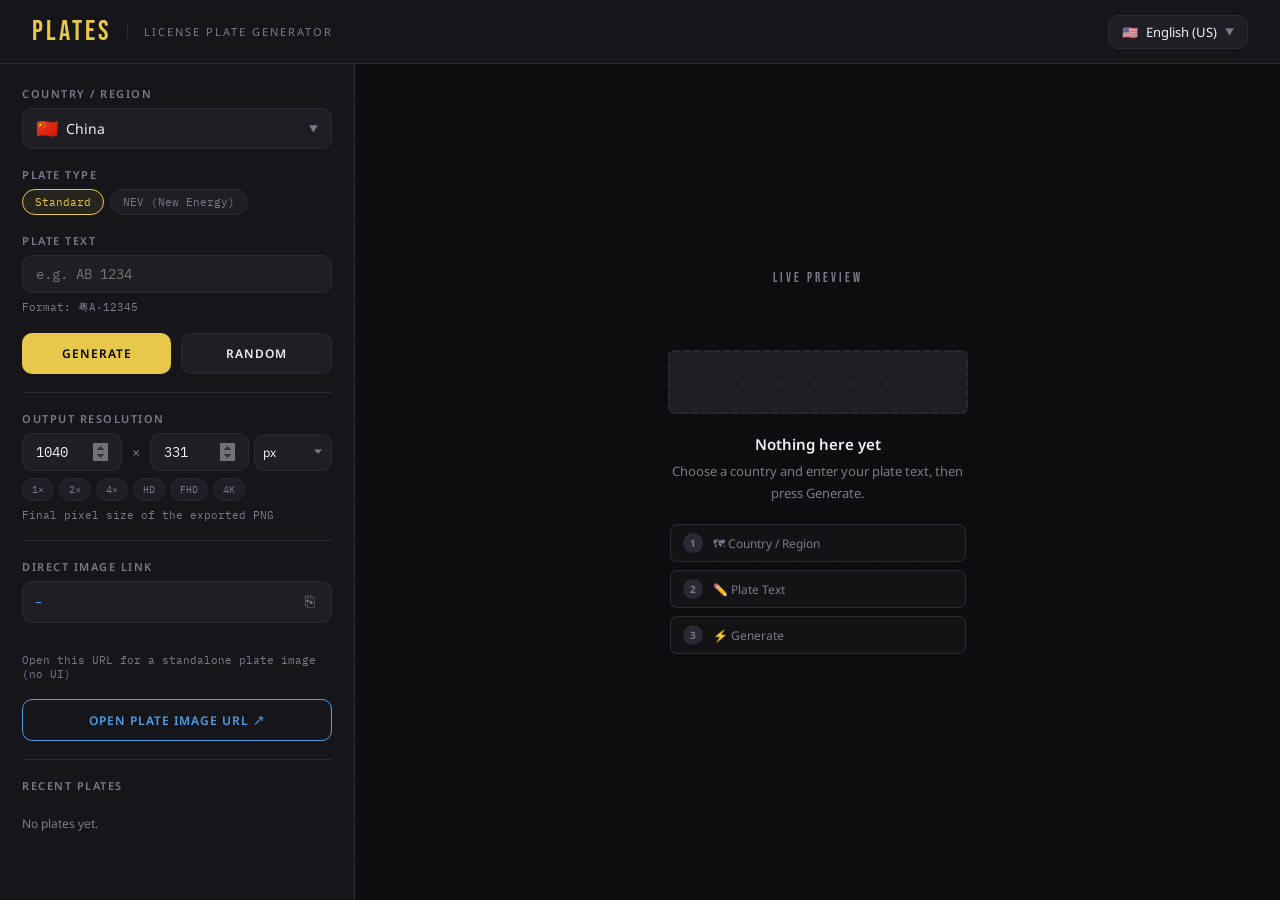
==== commit 592b5360: "更新" ====
--- a/index.html
+++ b/index.html
@@ -297,21 +297,25 @@
 }
 
 /*
- * Shadow lives on a static outer wrapper that never changes size or transform.
- * The hover scale/translate is on an inner wrapper.
- * This prevents the browser from re-compositing the filter on every frame of
- * the hover animation (which caused the visible "shrink then snap" artefact).
+ * Shadow is on the canvas element itself, not a wrapper.
+ * Added only when .has-plate is set so the empty state never has a shadow
+ * to flicker. The hover lift is on #plate-canvas-inner, which contains ONLY
+ * the canvas once rendered, so there is nothing for the filter to re-composite.
  */
-#plate-canvas-wrap {
-  max-width: 100%;
+#plate-canvas-wrap  { max-width: 100%; }
+#plate-canvas-inner { max-width: 100%; }
+
+/* Hover only when a plate is showing */
+#plate-canvas-wrap.has-plate #plate-canvas-inner {
+  transition: transform .3s ease;
+}
+#plate-canvas-wrap.has-plate #plate-canvas-inner:hover {
+  transform: scale(1.015) translateY(-3px);
+}
+#plate-canvas {
+  border-radius: 4px; display: block; max-width: 100%; height: auto;
   filter: drop-shadow(0 10px 36px rgba(0,0,0,.65)) drop-shadow(0 3px 10px rgba(0,0,0,.45));
 }
-#plate-canvas-inner {
-  max-width: 100%;
-  transition: transform .3s ease;
-}
-#plate-canvas-inner:hover { transform: scale(1.015) translateY(-3px); }
-#plate-canvas { border-radius: 4px; display: block; max-width: 100%; height: auto; }
 
 /* ── EMPTY STATE ─────────────────────────────────────────────────────────────── */
 .empty-state {
@@ -353,6 +357,29 @@
 ::-webkit-scrollbar { width: 5px; }
 ::-webkit-scrollbar-track { background: transparent; }
 ::-webkit-scrollbar-thumb { background: var(--border); border-radius: 3px; }
+
+/* ── MOBILE ──────────────────────────────────────────────────────────────────── */
+@media (max-width: 700px) {
+  header { padding: 0 16px; height: 52px; }
+  .logo  { font-size: 22px; }
+  .sub   { display: none; }
+  main {
+    grid-template-columns: 1fr;
+    grid-template-rows: auto 1fr;
+    height: auto; min-height: calc(100vh - 52px);
+    overflow: visible;
+  }
+  .sidebar {
+    border-right: none; border-bottom: 1px solid var(--border);
+    padding: 16px; gap: 14px;
+  }
+  .preview-area { padding: 24px 16px; min-height: 220px; }
+  .action-row   { flex-direction: column; align-items: stretch; }
+  .action-row .btn { width: 100%; }
+  .res-row { grid-template-columns: 1fr 14px 1fr 68px; }
+  .btn-row .btn { padding: 10px 10px; font-size: 11px; }
+  .lang-sw .custom-dd-panel { width: 200px; }
+}
 </style>
 </head>
 <body>
@@ -528,6 +555,7 @@
     "copy-toast":     "copied",
     "empty-title":    "empty_title",
     "empty-msg":      "empty_msg",
+    "lbl-type":       "lbl_type",
   };
   for (const [id, key] of Object.entries(nodes)) {
     const el = $(id); if (el) el.textContent = t(key);
@@ -612,6 +640,7 @@
 
 // ── Type pills (shown below country selector when >1 type exists) ─────────────
 const TYPE_LABELS = { standard: "Standard", nev: "NEV 新能源" };
+function typeLabel(type) { return t("type_" + type) || TYPE_LABELS[type] || type; }
 
 function buildTypePills(cfg) {
   const field = $("type-field");
@@ -628,7 +657,7 @@
     const typed = PlateRegistry.get(`${cfg.id}:${type}`); if (!typed) return;
     const pill  = document.createElement("span");
     pill.className = "type-pill" + (activeType === type ? " active" : "");
-    pill.textContent = TYPE_LABELS[type] || type;
+    pill.textContent = typeLabel(type);
     pill.title = typed.format || "";
     pill.addEventListener("click", () => {
       selectCountry(typed);
@@ -779,6 +808,7 @@
   canvas.style.display = "block";
   $("empty-state").style.display = "none";
   $("action-row").style.display  = "flex";
+  $("plate-canvas-wrap").classList.add("has-plate");
 
   const badge = $("res-badge");
   badge.style.display = "block";
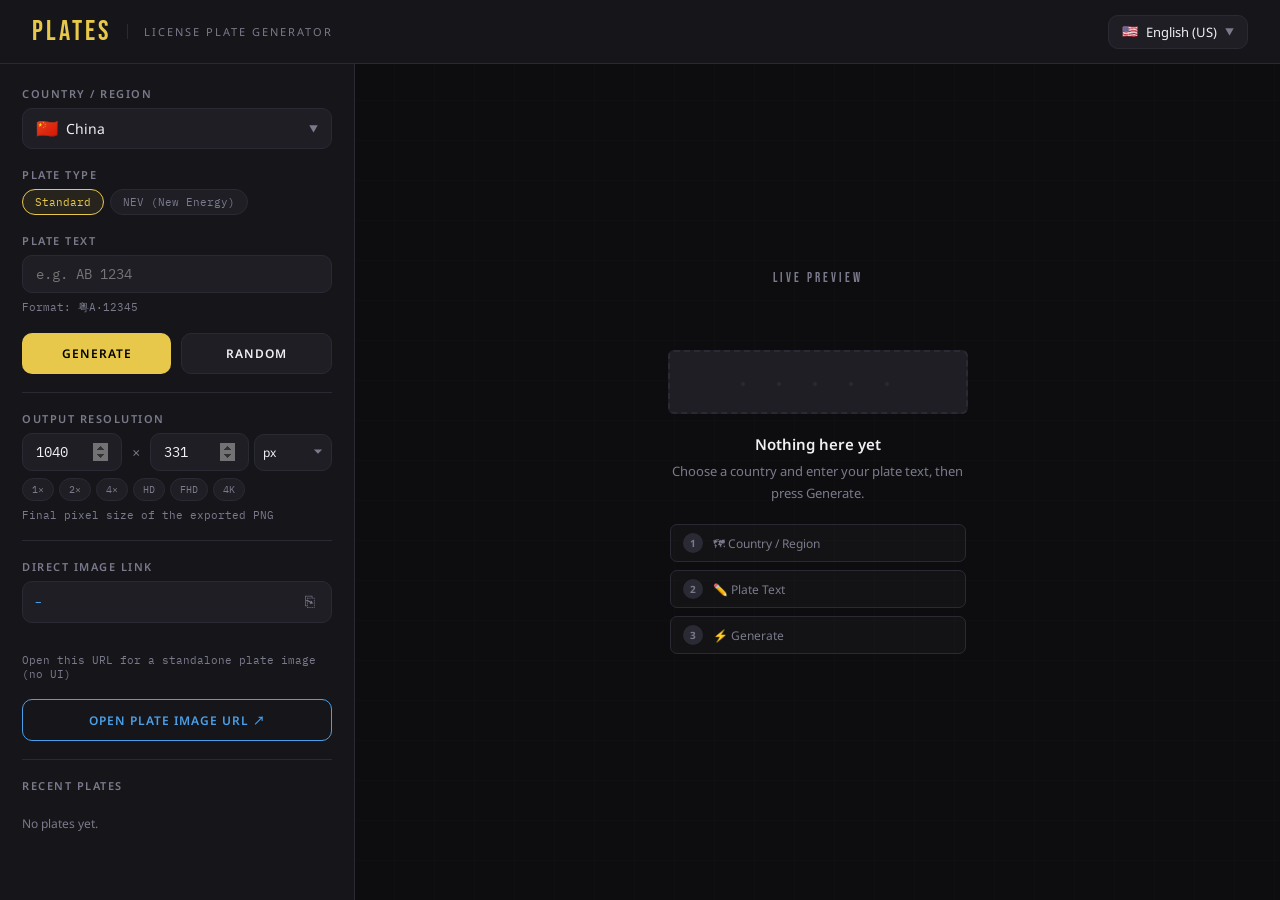
==== commit a5e0876d: "修复" ====
--- a/index.html
+++ b/index.html
@@ -138,6 +138,10 @@
 .lang-sw .custom-dd-panel {
   top: calc(100% + 8px); right: 0; width: 236px;
 }
+
+/* 为语言按钮中的国旗添加 emoji 字体族 */
+.lang-sw .custom-dd-btn #lang-flag {
+  font-family: 'Noto Color Emoji', 'Apple Color Emoji', 'Segoe UI Emoji', sans-serif; }
 
 /* Keys-mode style */
 .lang-sw.keys-mode .custom-dd-btn { border-color: var(--accent); color: var(--accent); }
@@ -993,7 +997,7 @@
     ].join("\n");
 
     ErrorUI.showInLoading(
-      "Failed to load required resources. Check your network connection and try reloading.",
+      "Failed to load required resources.",
       detail
     );
     return;
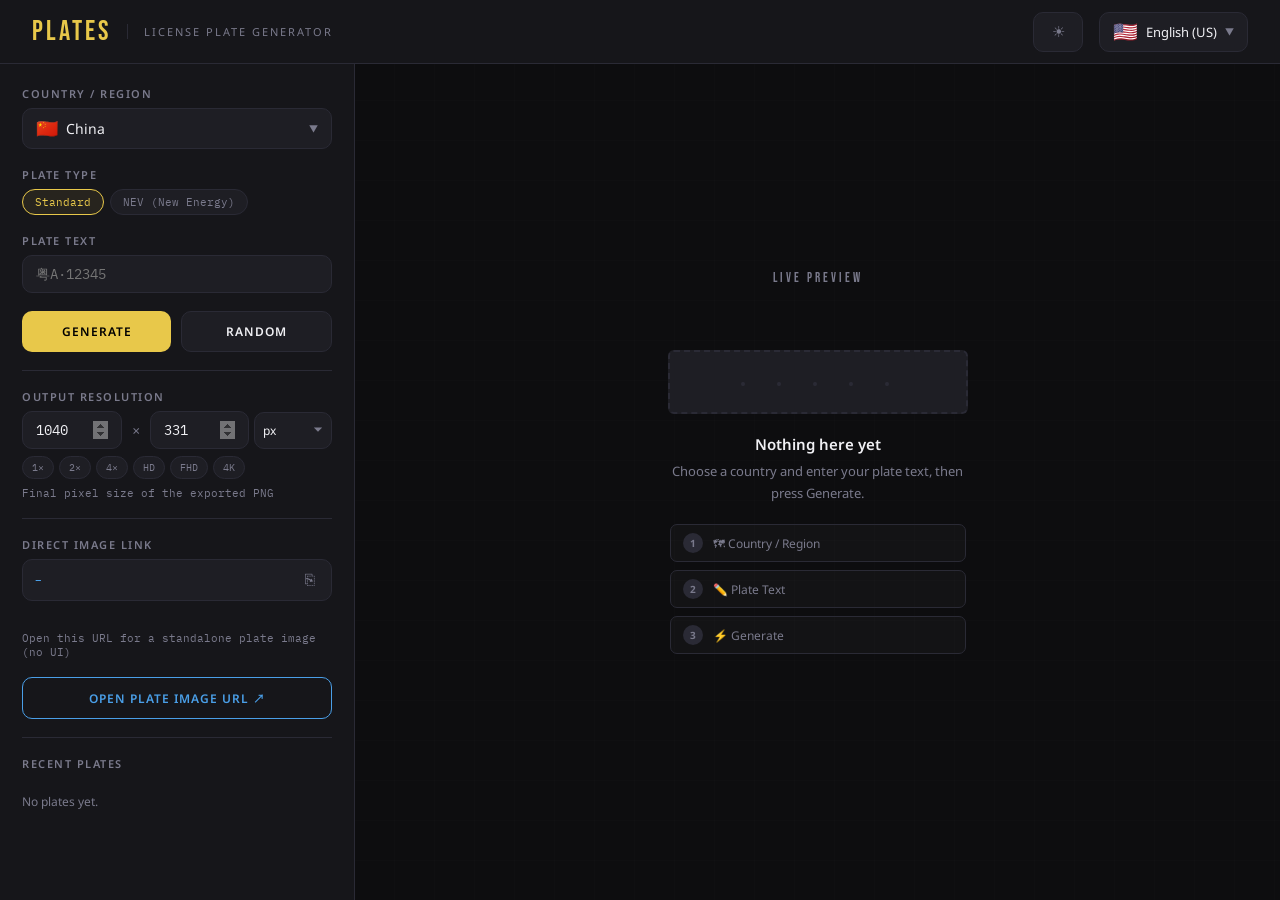
==== commit b86a8b40: "更新" ====
--- a/index.html
+++ b/index.html
@@ -3,401 +3,22 @@
 <head>
 <meta charset="UTF-8">
 <meta name="viewport" content="width=device-width, initial-scale=1.0">
-<title>EU Plate Generator</title>
+<title>Plate Generator</title>
 <link rel="preconnect" href="https://fonts.googleapis.com">
 <link rel="preconnect" href="https://fonts.gstatic.com" crossorigin>
 <link href="https://fonts.googleapis.com/css2?family=Bebas+Neue&family=IBM+Plex+Mono:wght@400;600&family=Noto+Color+Emoji&family=Noto+Sans:ital,wght@0,300;0,400;0,500;0,600;1,400&family=Noto+Sans+SC:wght@400;500;600&display=swap" rel="stylesheet">
-<style>
-/* ── RESET & VARIABLES ──────────────────────────────────────────────────────── */
-*, *::before, *::after { box-sizing: border-box; margin: 0; padding: 0; }
-:root {
-  --bg:      #0d0d0f;
-  --surface: #16161a;
-  --card:    #1e1e24;
-  --border:  #2a2a35;
-  --accent:  #e8c84a;
-  --accent2: #4a9fe8;
-  --text:    #f0f0f4;
-  --muted:   #7a7a8c;
-  --danger:  #e84a4a;
-  --radius:  10px;
-}
-html { font-size: 16px; }
-body {
-  font-family: 'Noto Sans', 'Noto Sans SC', sans-serif;
-  background: var(--bg);
-  color: var(--text);
-  min-height: 100vh;
-  display: flex;
-  flex-direction: column;
-}
-
-/* Emoji font applied globally so flags render correctly everywhere */
-.emoji {
-  font-family: 'Noto Color Emoji', 'Apple Color Emoji', 'Segoe UI Emoji', sans-serif;
-}
-
-/* ── LOADING ─────────────────────────────────────────────────────────────────── */
-#loading {
-  position: fixed; inset: 0; background: var(--bg);
-  display: flex; align-items: center; justify-content: center;
-  z-index: 9999; transition: opacity .3s;
-}
-#loading.done { opacity: 0; pointer-events: none; }
-.spinner {
-  width: 32px; height: 32px;
-  border: 3px solid var(--border); border-top-color: var(--accent);
-  border-radius: 50%; animation: spin .7s linear infinite;
-}
-@keyframes spin { to { transform: rotate(360deg); } }
-
-/* ── HEADER ──────────────────────────────────────────────────────────────────── */
-header {
-  border-bottom: 1px solid var(--border);
-  padding: 0 32px; height: 64px;
-  display: flex; align-items: center; gap: 16px;
-  background: var(--surface); flex-shrink: 0;
-}
-.logo {
-  font-family: 'Bebas Neue', sans-serif;
-  font-size: 28px; letter-spacing: 3px; color: var(--accent); line-height: 1;
-}
-.sub {
-  font-size: 11px; color: var(--muted);
-  letter-spacing: 2px; text-transform: uppercase;
-  border-left: 1px solid var(--border); padding-left: 16px;
-}
-.spacer { flex: 1; }
-
-/* Keys-mode banner */
-#keys-banner {
-  display: none;
-  position: fixed; bottom: 0; left: 0; right: 0; z-index: 8888;
-  padding: 6px 20px; background: rgba(232,200,74,.12);
-  border-top: 1px solid var(--accent);
-  font-size: 11px; color: var(--accent); letter-spacing: 1px; text-align: center;
-}
-
-/* ── SHARED DROPDOWN STYLES ──────────────────────────────────────────────────── */
-/* Used by both lang switcher and country selector */
-.custom-dd-btn {
-  display: flex; align-items: center; gap: 8px;
-  background: var(--card); border: 1px solid var(--border); border-radius: var(--radius);
-  padding: 9px 13px; color: var(--text); font-size: 14px;
-  font-family: inherit; cursor: pointer; user-select: none;
-  width: 100%; text-align: left; transition: border-color .2s;
-}
-.custom-dd-btn:hover { border-color: var(--accent); }
-.custom-dd-btn .dd-chevron {
-  margin-left: auto; font-size: 9px; color: var(--muted);
-  display: inline-block; transition: transform .2s; flex-shrink: 0;
-}
-.custom-dd-btn.open .dd-chevron { transform: rotate(180deg); }
-
-.custom-dd-panel {
-  display: none; position: absolute;
-  background: var(--card); border: 1px solid var(--border); border-radius: var(--radius);
-  overflow: hidden; box-shadow: 0 8px 32px rgba(0,0,0,.6); z-index: 9999;
-  flex-direction: column;
-}
-.custom-dd-panel.open { display: flex; animation: dropIn .15s ease; }
-@keyframes dropIn { from { opacity:0; transform:translateY(-6px); } to { opacity:1; transform:none; } }
-
-.custom-dd-opts {
-  overflow-y: auto;
-  max-height: 260px;
-}
-.custom-dd-opts::-webkit-scrollbar { width: 4px; }
-.custom-dd-opts::-webkit-scrollbar-thumb { background: var(--border); border-radius: 2px; }
-
-.dd-opt {
-  display: flex; align-items: center; gap: 12px;
-  padding: 10px 16px; font-size: 13px; cursor: pointer;
-  transition: background .12s; border-bottom: 1px solid var(--border);
-}
-.dd-opt:last-child { border-bottom: none; }
-.dd-opt:hover { background: var(--border); }
-.dd-opt.active { color: var(--accent); }
-.dd-opt.active::after { content: "✓"; margin-left: auto; font-size: 12px; color: var(--accent); }
-.dd-opt .opt-flag { font-size: 20px; flex-shrink: 0; font-family: 'Noto Color Emoji', 'Apple Color Emoji', 'Segoe UI Emoji', sans-serif; }
-.dd-opt .opt-main { font-weight: 500; line-height: 1.4; }
-.dd-opt .opt-sub  { font-size: 11px; color: var(--muted); }
-
-/* Bottom hint strip in dropdown */
-.dd-hint-strip {
-  padding: 7px 14px; font-size: 10px; color: var(--muted);
-  border-top: 1px solid var(--border); flex-shrink: 0; user-select: none;
-}
-
-/* ── LANGUAGE SWITCHER (header) ──────────────────────────────────────────────── */
-.lang-sw { position: relative; }
-
-.lang-sw .custom-dd-btn {
-  padding: 7px 13px; font-size: 13px; width: auto;
-}
-.lang-sw .custom-dd-panel {
-  top: calc(100% + 8px); right: 0; width: 236px;
-}
-
-/* 为语言按钮中的国旗添加 emoji 字体族 */
-.lang-sw .custom-dd-btn #lang-flag {
-  font-family: 'Noto Color Emoji', 'Apple Color Emoji', 'Segoe UI Emoji', sans-serif; }
-
-/* Keys-mode style */
-.lang-sw.keys-mode .custom-dd-btn { border-color: var(--accent); color: var(--accent); }
-
-/* ── LAYOUT ──────────────────────────────────────────────────────────────────── */
-main {
-  flex: 1; display: grid;
-  grid-template-columns: 355px 1fr;
-  height: calc(100vh - 64px); overflow: hidden;
-}
-
-/* ── SIDEBAR ─────────────────────────────────────────────────────────────────── */
-.sidebar {
-  background: var(--surface); border-right: 1px solid var(--border);
-  padding: 22px; overflow-y: auto;
-  display: flex; flex-direction: column; gap: 18px;
-}
-.field-group { display: flex; flex-direction: column; gap: 7px; }
-label {
-  font-size: 11px; font-weight: 600; letter-spacing: 1.5px;
-  text-transform: uppercase; color: var(--muted);
-}
-
-/* ── COUNTRY SELECTOR ────────────────────────────────────────────────────────── */
-/* Wraps button + panel; panel positioned relative to this */
-.country-dd-wrap { position: relative; }
-
-.country-dd-wrap .custom-dd-btn .btn-flag {
-  font-family: 'Noto Color Emoji', 'Apple Color Emoji', 'Segoe UI Emoji', sans-serif;
-  font-size: 18px; flex-shrink: 0;
-}
-.country-dd-wrap .custom-dd-btn .btn-name { flex: 1; overflow: hidden; text-overflow: ellipsis; white-space: nowrap; }
-
-.country-dd-wrap .custom-dd-panel {
-  top: calc(100% + 4px); left: 0; right: 0;
-}
-
-/* ── PLAIN INPUTS ────────────────────────────────────────────────────────────── */
-input[type=text], input[type=number] {
-  width: 100%; background: var(--card); border: 1px solid var(--border);
-  border-radius: var(--radius); color: var(--text); font-size: 14px;
-  font-family: 'IBM Plex Mono', monospace; padding: 9px 13px;
-  outline: none; transition: border-color .2s; appearance: none;
-}
-input:focus { border-color: var(--accent); }
-input.invalid { border-color: var(--danger); }
-input[type=number] { -moz-appearance: textfield; }
-input[type=number]::-webkit-inner-spin-button { opacity: .4; }
-.hint { font-size: 11px; color: var(--muted); font-family: 'IBM Plex Mono', monospace; }
-
-/* ── RESOLUTION ──────────────────────────────────────────────────────────────── */
-.res-row {
-  display: grid; grid-template-columns: 1fr 18px 1fr 78px;
-  align-items: center; gap: 5px;
-}
-.res-row .sep { text-align: center; color: var(--muted); font-size: 14px; font-family: 'IBM Plex Mono', monospace; }
-
-/* Res unit select — keep as native since it's small */
-.res-row select {
-  width: 100%; background: var(--card); border: 1px solid var(--border);
-  border-radius: var(--radius); color: var(--text); font-size: 12px;
-  font-family: inherit; padding: 9px 8px; outline: none;
-  transition: border-color .2s; appearance: none; cursor: pointer;
-  background-image: url("data:image/svg+xml,%3Csvg xmlns='http://www.w3.org/2000/svg' width='10' height='10' viewBox='0 0 12 12'%3E%3Cpath d='M6 8L1 3h10z' fill='%237a7a8c'/%3E%3C/svg%3E");
-  background-repeat: no-repeat; background-position: right 8px center; padding-right: 24px;
-}
-.res-row select:focus { border-color: var(--accent); }
-
-.res-presets { display: flex; flex-wrap: wrap; gap: 5px; }
-.res-preset {
-  padding: 4px 9px; background: var(--card); border: 1px solid var(--border);
-  border-radius: 20px; font-size: 10px; font-family: 'IBM Plex Mono', monospace;
-  cursor: pointer; color: var(--muted); transition: all .15s; user-select: none;
-}
-.res-preset:hover { border-color: var(--accent2); color: var(--accent2); }
-
-/* ── TYPE PILLS (plate variant selector) ─────────────────────────────────────── */
-.type-pills { display: flex; flex-wrap: wrap; gap: 6px; }
-.type-pill {
-  padding: 5px 12px; background: var(--card); border: 1px solid var(--border);
-  border-radius: 20px; font-size: 11px; font-family: 'IBM Plex Mono', monospace;
-  cursor: pointer; color: var(--muted); transition: all .15s; user-select: none;
-}
-.type-pill:hover { border-color: var(--accent); color: var(--accent); }
-.type-pill.active { border-color: var(--accent); color: var(--accent); background: rgba(232,200,74,.08); }
-
-/* ── BUTTONS ─────────────────────────────────────────────────────────────────── */
-.btn {
-  width: 100%; padding: 11px 16px; border: none; border-radius: var(--radius);
-  font-size: 12px; font-weight: 600; letter-spacing: 1px; text-transform: uppercase;
-  cursor: pointer; transition: all .15s; font-family: inherit;
-}
-.btn-primary  { background: var(--accent); color: #000; }
-.btn-primary:hover  { background: #f0d660; transform: translateY(-1px); }
-.btn-secondary { background: transparent; color: var(--accent2); border: 1px solid var(--accent2); }
-.btn-secondary:hover { background: rgba(74,159,232,.1); }
-.btn-ghost { background: var(--card); color: var(--text); border: 1px solid var(--border); }
-.btn-ghost:hover { border-color: var(--muted); }
-.btn-row { display: flex; gap: 10px; }
-.btn-row .btn { flex: 1; }
-
-/* ── LINK BOX ────────────────────────────────────────────────────────────────── */
-.link-box {
-  background: var(--card); border: 1px solid var(--border); border-radius: var(--radius);
-  padding: 9px 12px; display: flex; gap: 10px; align-items: center;
-}
-.link-box code {
-  flex: 1; font-family: 'IBM Plex Mono', monospace; font-size: 11px; color: var(--accent2);
-  overflow: hidden; text-overflow: ellipsis; white-space: nowrap;
-}
-.link-box button {
-  background: none; border: none; color: var(--muted); cursor: pointer;
-  font-size: 16px; padding: 2px 4px; border-radius: 4px; transition: color .2s; flex-shrink: 0;
-}
-.link-box button:hover { color: var(--accent); }
-.copied-toast { font-size: 11px; color: #4ae880; height: 16px; transition: opacity .4s; }
-.copied-toast.hidden { opacity: 0; }
-
-/* ── DIVIDER ─────────────────────────────────────────────────────────────────── */
-.divider { height: 1px; background: var(--border); }
-
-/* ── HISTORY ─────────────────────────────────────────────────────────────────── */
-.history-title { font-size: 11px; font-weight: 600; letter-spacing: 1.5px; text-transform: uppercase; color: var(--muted); }
-.history-list  { display: flex; flex-direction: column; gap: 6px; max-height: 190px; overflow-y: auto; }
-.history-item  {
-  display: flex; align-items: center; gap: 10px;
-  padding: 8px 10px; background: var(--card); border: 1px solid var(--border);
-  border-radius: 7px; cursor: pointer; transition: border-color .2s;
-}
-.history-item:hover { border-color: var(--accent); }
-.hi-flag { font-size: 18px; line-height: 1; font-family: 'Noto Color Emoji', 'Apple Color Emoji', 'Segoe UI Emoji', sans-serif; }
-.hi-text { flex: 1; font-family: 'IBM Plex Mono', monospace; font-size: 13px; font-weight: 600; letter-spacing: 1px; }
-.hi-country { font-size: 11px; color: var(--muted); }
-.hi-del {
-  background: none; border: none; color: var(--muted); cursor: pointer;
-  font-size: 14px; padding: 2px 4px; border-radius: 4px; line-height: 1;
-}
-.hi-del:hover { color: var(--danger); }
-
-/* ── PREVIEW AREA ────────────────────────────────────────────────────────────── */
-.preview-area {
-  display: flex; flex-direction: column; align-items: center; justify-content: center;
-  padding: 40px; gap: 24px; overflow: hidden;
-  /*
-   * Background: only a subtle grid pattern.
-   * The large black ellipse in the old version was caused by a radial-gradient
-   * with rgba(0,0,0,x) — removed entirely here.
-   */
-  background:
-    repeating-linear-gradient(0deg,   transparent, transparent 39px, rgba(255,255,255,.018) 40px),
-    repeating-linear-gradient(90deg,  transparent, transparent 39px, rgba(255,255,255,.018) 40px),
-    var(--bg);
-}
-.preview-label {
-  font-family: 'Bebas Neue', sans-serif; letter-spacing: 3px;
-  font-size: 13px; color: var(--muted); text-transform: uppercase;
-}
-
-/*
- * Shadow is on the canvas element itself, not a wrapper.
- * Added only when .has-plate is set so the empty state never has a shadow
- * to flicker. The hover lift is on #plate-canvas-inner, which contains ONLY
- * the canvas once rendered, so there is nothing for the filter to re-composite.
- */
-#plate-canvas-wrap  { max-width: 100%; }
-#plate-canvas-inner { max-width: 100%; }
-
-/* Hover only when a plate is showing */
-#plate-canvas-wrap.has-plate #plate-canvas-inner {
-  transition: transform .3s ease;
-}
-#plate-canvas-wrap.has-plate #plate-canvas-inner:hover {
-  transform: scale(1.015) translateY(-3px);
-}
-#plate-canvas {
-  border-radius: 4px; display: block; max-width: 100%; height: auto;
-  filter: drop-shadow(0 10px 36px rgba(0,0,0,.65)) drop-shadow(0 3px 10px rgba(0,0,0,.45));
-}
-
-/* ── EMPTY STATE ─────────────────────────────────────────────────────────────── */
-.empty-state {
-  display: flex; flex-direction: column; align-items: center; gap: 20px;
-  padding: 40px 32px; text-align: center; max-width: 360px;
-}
-.empty-plate-mock {
-  width: 300px; height: 64px;
-  background: var(--card); border: 2px dashed var(--border); border-radius: 6px;
-  display: flex; align-items: center; justify-content: center;
-}
-.empty-plate-mock .mock-text {
-  font-family: 'IBM Plex Mono', monospace; font-size: 20px; font-weight: 600;
-  letter-spacing: 6px; color: var(--border); user-select: none;
-}
-.empty-state h3 { font-size: 15px; font-weight: 600; color: var(--text); }
-.empty-state p  { font-size: 13px; line-height: 1.7; color: var(--muted); }
-.empty-steps    { display: flex; flex-direction: column; gap: 8px; width: 100%; text-align: left; }
-.empty-step {
-  display: flex; align-items: center; gap: 10px;
-  padding: 8px 12px; background: rgba(255,255,255,.025);
-  border: 1px solid var(--border); border-radius: 7px;
-  font-size: 12px; color: var(--muted);
-}
-.empty-step .sn {
-  width: 20px; height: 20px; border-radius: 50%;
-  background: var(--border); color: var(--muted); font-size: 10px; font-weight: 700;
-  display: flex; align-items: center; justify-content: center; flex-shrink: 0;
-}
-
-/* ── MISC ────────────────────────────────────────────────────────────────────── */
-.res-badge {
-  font-family: 'IBM Plex Mono', monospace; font-size: 11px; color: var(--muted);
-  background: var(--card); border: 1px solid var(--border); border-radius: 20px; padding: 4px 14px;
-}
-.action-row { display: flex; gap: 12px; flex-wrap: wrap; justify-content: center; }
-.action-row .btn { width: auto; padding: 10px 22px; font-size: 12px; }
-
-::-webkit-scrollbar { width: 5px; }
-::-webkit-scrollbar-track { background: transparent; }
-::-webkit-scrollbar-thumb { background: var(--border); border-radius: 3px; }
-
-/* ── MOBILE ──────────────────────────────────────────────────────────────────── */
-@media (max-width: 700px) {
-  header { padding: 0 16px; height: 52px; }
-  .logo  { font-size: 22px; }
-  .sub   { display: none; }
-  main {
-    grid-template-columns: 1fr;
-    grid-template-rows: auto 1fr;
-    height: auto; min-height: calc(100vh - 52px);
-    overflow: visible;
-  }
-  .sidebar {
-    border-right: none; border-bottom: 1px solid var(--border);
-    padding: 16px; gap: 14px;
-  }
-  .preview-area { padding: 24px 16px; min-height: 220px; }
-  .action-row   { flex-direction: column; align-items: stretch; }
-  .action-row .btn { width: 100%; }
-  .res-row { grid-template-columns: 1fr 14px 1fr 68px; }
-  .btn-row .btn { padding: 10px 10px; font-size: 11px; }
-  .lang-sw .custom-dd-panel { width: 200px; }
-}
-</style>
+<link rel="stylesheet" href="assets/app.css">
 </head>
 <body>
 
 <div id="loading"><div class="spinner"></div></div>
 <div id="keys-banner"></div>
 
-<!-- ── HEADER ──────────────────────────────────────────────────────────────── -->
 <header>
   <div class="logo">PLATES</div>
   <div class="sub" id="hdr-sub"></div>
   <div class="spacer"></div>
-
-  <!-- Language switcher -->
+  <button id="theme-toggle" title="Toggle light/dark theme">☀</button>
   <div class="lang-sw" id="lang-sw">
     <button class="custom-dd-btn" id="lang-btn">
       <span id="lang-flag" class="opt-flag">🌐</span>
@@ -411,11 +32,9 @@
   </div>
 </header>
 
-<!-- ── MAIN ────────────────────────────────────────────────────────────────── -->
 <main>
   <aside class="sidebar">
 
-    <!-- Country / Region -->
     <div class="field-group">
       <label id="lbl-country"></label>
       <div class="country-dd-wrap" id="country-dd-wrap">
@@ -430,20 +49,16 @@
       </div>
     </div>
 
-    <!-- Plate type pills (only shown when country has >1 type) -->
     <div class="field-group" id="type-field" style="display:none">
       <label id="lbl-type">Type</label>
       <div class="type-pills" id="type-pills"></div>
     </div>
 
-    <!-- Plate text -->
     <div class="field-group">
       <label id="lbl-text"></label>
       <input type="text" id="plate-text" maxlength="20" autocomplete="off" spellcheck="false">
-      <div class="hint" id="fmt-hint-row"></div>
     </div>
 
-    <!-- Generate / Random -->
     <div class="btn-row">
       <button class="btn btn-primary" id="btn-generate"></button>
       <button class="btn btn-ghost"   id="btn-random"></button>
@@ -451,7 +66,6 @@
 
     <div class="divider"></div>
 
-    <!-- Resolution -->
     <div class="field-group">
       <label id="lbl-res"></label>
       <div class="res-row">
@@ -471,7 +85,6 @@
 
     <div class="divider"></div>
 
-    <!-- Link -->
     <div class="field-group">
       <label id="lbl-link"></label>
       <div class="link-box">
@@ -490,7 +103,6 @@
 
   </aside>
 
-  <!-- ── PREVIEW ────────────────────────────────────────────────────────── -->
   <section class="preview-area">
     <div class="preview-label" id="preview-label"></div>
 
@@ -521,550 +133,6 @@
 <script src="assets/i18n.js"></script>
 <script src="assets/renderer.js"></script>
 <script src="assets/plate-registry.js"></script>
-<script>
-"use strict";
-
-// ── Shorthand ─────────────────────────────────────────────────────────────────
-const $ = id => document.getElementById(id);
-const t = (key, vars) => I18n.t(key, vars);
-
-// ── DOM refs ──────────────────────────────────────────────────────────────────
-const plateText     = $("plate-text");
-const canvas        = $("plate-canvas");
-
-// Current selection state
-let _selectedCountry = null;   // config object
-let currentCfg       = null;
-let currentText      = "";
-
-// ── applyLang ─────────────────────────────────────────────────────────────────
-function applyLang() {
-  document.title = t("page_title");
-
-  const nodes = {
-    "hdr-sub":        "header_sub",
-    "lbl-country":    "lbl_country",
-    "lbl-text":       "lbl_text",
-    "btn-generate":   "btn_generate",
-    "btn-random":     "btn_random",
-    "lbl-res":        "lbl_res",
-    "res-hint":       "res_hint",
-    "lbl-link":       "lbl_link",
-    "link-hint":      "link_hint",
-    "btn-open-link":  "btn_open",
-    "hist-title":     "hist_title",
-    "preview-label":  "preview_label",
-    "btn-download":   "btn_download",
-    "btn-add-history":"btn_save",
-    "copy-toast":     "copied",
-    "empty-title":    "empty_title",
-    "empty-msg":      "empty_msg",
-    "lbl-type":       "lbl_type",
-  };
-  for (const [id, key] of Object.entries(nodes)) {
-    const el = $(id); if (el) el.textContent = t(key);
-  }
-
-  $("btn-copy").title = t("copy_title");
-  plateText.placeholder = t("placeholder");
-
-  // Update lang button display
-  const m = I18n.meta(I18n.lang);
-  $("lang-flag").textContent  = m.flag;
-  $("lang-label").textContent = m.label;
-
-  // Mark active in lang dropdown
-  document.querySelectorAll("#lang-dd-opts .dd-opt").forEach(el => {
-    el.classList.toggle("active", el.dataset.lang === I18n.lang);
-  });
-
-  // Keys mode UI
-  const banner = $("keys-banner");
-  if (I18n.keysMode) {
-    banner.style.display = "block";
-    banner.textContent   = t("lang_keys_mode");
-    $("lang-sw").classList.add("keys-mode");
-  }
-
-  rebuildCountryDropdown();
-  if (_selectedCountry) buildTypePills(_selectedCountry);
-  buildEmptySteps();
-  updateFmtHint();
-  updateResBadge();
-  renderHistory();
-}
-
-// ── Language dropdown ─────────────────────────────────────────────────────────
-function buildLangDropdown() {
-  const opts = $("lang-dd-opts"); opts.innerHTML = "";
-  I18n.available.forEach(code => {
-    const m   = I18n.meta(code);
-    const div = document.createElement("div");
-    div.className = "dd-opt" + (code === I18n.lang ? " active" : "");
-    div.dataset.lang = code;
-    div.innerHTML = `<span class="opt-flag">${m.flag}</span><div><div class="opt-main">${m.label}</div><div class="opt-sub">${m.sub}</div></div>`;
-    div.addEventListener("click", async () => {
-      closeDd("lang-btn", "lang-dd");
-      await I18n.setLang(code);
-    });
-    opts.appendChild(div);
-  });
-}
-
-// ── Country dropdown ──────────────────────────────────────────────────────────
-function countryDisplayName(cfg) {
-  const key        = `country_${cfg.id}`;
-  const translated = t(key);
-  const name       = (translated === key) ? cfg.name.replace(/\p{Emoji_Presentation}/gu,"").trim() : translated;
-  return name;
-}
-
-function rebuildCountryDropdown() {
-  const opts = $("country-dd-opts"); opts.innerHTML = "";
-  const all  = PlateRegistry.getAll();   // one entry per country (primary/standard)
-
-  // Sort by translated name
-  const sorted = all.slice().sort((a, b) =>
-    countryDisplayName(a).localeCompare(countryDisplayName(b), I18n.meta(I18n.lang).locale)
-  );
-
-  sorted.forEach(cfg => {
-    const div = document.createElement("div");
-    div.className = "dd-opt";
-    div.dataset.country = cfg.id;
-    if (_selectedCountry && _selectedCountry.id === cfg.id) div.classList.add("active");
-    div.innerHTML = `<span class="opt-flag">${cfg.flag || "🏁"}</span><div class="opt-main">${countryDisplayName(cfg)}</div>`;
-    div.addEventListener("click", () => {
-      selectCountry(PlateRegistry.get(cfg.id));
-      closeDd("country-btn", "country-dd");
-    });
-    opts.appendChild(div);
-  });
-}
-
-// ── Type pills (shown below country selector when >1 type exists) ─────────────
-const TYPE_LABELS = { standard: "Standard", nev: "NEV 新能源" };
-function typeLabel(type) { return t("type_" + type) || TYPE_LABELS[type] || type; }
-
-function buildTypePills(cfg) {
-  const field = $("type-field");
-  const pills = $("type-pills");
-  pills.innerHTML = "";
-
-  const types = PlateRegistry.manifest()[cfg.id] || ["standard"];
-  if (types.length <= 1) { field.style.display = "none"; return; }
-
-  field.style.display = "";
-  const activeType = _selectedCountry?.type || "standard";
-
-  types.forEach(type => {
-    const typed = PlateRegistry.get(`${cfg.id}:${type}`); if (!typed) return;
-    const pill  = document.createElement("span");
-    pill.className = "type-pill" + (activeType === type ? " active" : "");
-    pill.textContent = typeLabel(type);
-    pill.title = typed.format || "";
-    pill.addEventListener("click", () => {
-      selectCountry(typed);
-      if (currentCfg) generate();
-    });
-    pills.appendChild(pill);
-  });
-}
-
-function selectCountry(cfg) {
-  _selectedCountry = cfg;
-  $("country-btn-flag").textContent = cfg.flag || "🏁";
-  $("country-btn-name").textContent = countryDisplayName(cfg);
-  // Mark active in country dropdown (by country id only)
-  document.querySelectorAll("#country-dd-opts .dd-opt").forEach(el => {
-    el.classList.toggle("active", el.dataset.country === cfg.id);
-  });
-  buildTypePills(cfg);
-  updateFmtHint();
-  syncResForCountry();
-  updateResBadge();
-
-}
-
-// ── Generic dropdown open/close ───────────────────────────────────────────────
-function toggleDd(btnId, panelId) {
-  const btn   = $(btnId);
-  const panel = $(panelId);
-  const isOpen = panel.classList.contains("open");
-  // Close all others first
-  document.querySelectorAll(".custom-dd-panel.open").forEach(p => {
-    p.classList.remove("open");
-    p.previousElementSibling?.classList.remove("open");
-  });
-  if (!isOpen) { btn.classList.add("open"); panel.classList.add("open"); }
-}
-function closeDd(btnId, panelId) {
-  $(btnId)?.classList.remove("open");
-  $(panelId)?.classList.remove("open");
-}
-
-$("lang-btn").addEventListener("click", e => { e.stopPropagation(); toggleDd("lang-btn","lang-dd"); });
-$("country-btn").addEventListener("click", e => { e.stopPropagation(); toggleDd("country-btn","country-dd"); });
-document.addEventListener("click", () => {
-  document.querySelectorAll(".custom-dd-panel.open").forEach(p => {
-    p.classList.remove("open");
-    p.previousElementSibling?.classList.remove("open");
-  });
-});
-// Prevent dropdown panel clicks from closing
-["lang-dd","country-dd"].forEach(id => {
-  $(id)?.addEventListener("click", e => e.stopPropagation());
-});
-
-// ── Empty state steps ─────────────────────────────────────────────────────────
-const EMPTY_STEP_KEYS = [
-  { n:1, icon:"🗺",  key:"lbl_country" },
-  { n:2, icon:"✏️", key:"lbl_text"    },
-  { n:3, icon:"⚡", key:"btn_generate" },
-];
-function buildEmptySteps() {
-  const el = $("empty-steps"); if (!el) return;
-  el.innerHTML = "";
-  EMPTY_STEP_KEYS.forEach(step => {
-    const div = document.createElement("div");
-    div.className = "empty-step";
-    div.innerHTML = `<span class="sn">${step.n}</span><span>${step.icon} ${t(step.key)}</span>`;
-    el.appendChild(div);
-  });
-}
-
-// ── Resolution ────────────────────────────────────────────────────────────────
-const RES_PRESETS = [
-  { label:"1×",  w:520,  h:110 },
-  { label:"2×",  w:1040, h:220 },
-  { label:"4×",  w:2080, h:440 },
-  { label:"HD",  w:1280, h:270 },
-  { label:"FHD", w:1920, h:405 },
-  { label:"4K",  w:3840, h:810 },
-];
-function buildResPresets() {
-  const el = $("res-presets"); el.innerHTML = "";
-  RES_PRESETS.forEach(p => {
-    const tag = document.createElement("span");
-    tag.className = "res-preset"; tag.textContent = p.label; tag.title = `${p.w} × ${p.h} px`;
-    tag.onclick = () => {
-      $("res-w").value = p.w; $("res-h").value = p.h; $("res-unit").value = "px";
-      updateResBadge(); if (currentCfg) generate();
-    };
-    el.appendChild(tag);
-  });
-}
-function getOutputSize(cfg) {
-  cfg = cfg || _selectedCountry;
-  if (!cfg) return { w:0, h:0, scale:2 };
-  const unit = $("res-unit").value;
-  if (unit === "px") {
-    const w = parseInt($("res-w").value) || cfg.width * 2;
-    const s = w / cfg.width;
-    return { w: Math.round(cfg.width * s), h: Math.round(cfg.height * s), scale: s };
-  }
-  const s = parseFloat(unit);
-  return { w: Math.round(cfg.width * s), h: Math.round(cfg.height * s), scale: s };
-}
-function updateResBadge() {
-  const b = $("res-badge"); if (!b || b.style.display === "none") return;
-  const { w, h } = getOutputSize(); if (w && h) b.textContent = t("res_badge", { w, h });
-}
-function syncResForCountry() {
-  const cfg = _selectedCountry; if (!cfg) return;
-  const unit = $("res-unit").value, rw = $("res-w"), rh = $("res-h");
-  if (unit === "px") { rh.value = Math.round(parseInt(rw.value) * cfg.height / cfg.width); }
-  else { const s = parseFloat(unit); rw.value = Math.round(cfg.width * s); rh.value = Math.round(cfg.height * s); }
-}
-["res-w","res-h"].forEach(id => {
-  $(id).addEventListener("change", () => {
-    const cfg = _selectedCountry; if (!cfg) return;
-    const rw = $("res-w"), rh = $("res-h");
-    if ($("res-unit").value === "px") {
-      if (id === "res-w") rh.value = Math.round(parseInt(rw.value) * cfg.height / cfg.width);
-      else                rw.value = Math.round(parseInt(rh.value) * cfg.width  / cfg.height);
-    }
-    updateResBadge(); if (currentCfg) generate();
-  });
-});
-$("res-unit").addEventListener("change", () => { syncResForCountry(); updateResBadge(); if (currentCfg) generate(); });
-
-// ── Format hint ───────────────────────────────────────────────────────────────
-function updateFmtHint() {
-  const cfg = _selectedCountry;
-  $("fmt-hint-row").textContent = cfg ? `${t("fmt_prefix")} ${cfg.format}` : "";
-}
-
-// ── Generate ──────────────────────────────────────────────────────────────────
-function generate() {
-  const cfg  = _selectedCountry;
-  const text = plateText.value.trim().toUpperCase();
-  if (!cfg || !text) {
-    plateText.classList.add("invalid");
-    setTimeout(() => plateText.classList.remove("invalid"), 800);
-    return;
-  }
-  currentCfg = cfg; currentText = text;
-
-  const { scale } = getOutputSize(cfg);
-  PlateRenderer.draw(canvas, cfg, text, scale);
-
-  canvas.style.display = "block";
-  $("empty-state").style.display = "none";
-  $("action-row").style.display  = "flex";
-  $("plate-canvas-wrap").classList.add("has-plate");
-
-  const badge = $("res-badge");
-  badge.style.display = "block";
-  updateResBadge();
-
-  const base = location.href.replace(/[?#].*/, "").replace("index.html","").replace(/\/$/,"");
-  const { w }  = getOutputSize(cfg);
-  const type   = cfg.type && cfg.type !== "standard" ? `&type=${cfg.type}` : "";
-  const link   = `${base}/plate.html?country=${cfg.id}${type}&text=${encodeURIComponent(text)}&w=${w}`;
-  const ld = $("link-display");
-  ld.textContent = link; ld.title = link;
-  $("btn-open-link").onclick = () => window.open(link, "_blank");
-}
-
-$("btn-generate").onclick = generate;
-plateText.addEventListener("keydown", e => { if (e.key === "Enter") generate(); });
-
-$("btn-random").onclick = () => {
-  // Pick a random type too
-  const manifest = PlateRegistry.manifest();
-  const entries  = [];
-  for (const [id, types] of Object.entries(manifest)) {
-    types.forEach(type => {
-      const cfg = PlateRegistry.get(`${id}:${type}`);
-      if (cfg) entries.push(cfg);
-    });
-  }
-  const cfg = entries[Math.floor(Math.random() * entries.length)];
-  selectCountry(cfg);
-  plateText.value = cfg.example;
-  generate();
-};
-
-$("btn-copy").onclick = () => {
-  const link = $("link-display").textContent; if (link === "–") return;
-  navigator.clipboard.writeText(link).then(() => {
-    const ct = $("copy-toast"); ct.classList.remove("hidden");
-    setTimeout(() => ct.classList.add("hidden"), 2000);
-  });
-};
-
-$("btn-download").onclick = () => {
-  if (!currentCfg) return;
-  canvas.toBlob(blob => {
-    const a = document.createElement("a");
-    a.href = URL.createObjectURL(blob);
-    const { w, h } = getOutputSize(currentCfg);
-    a.download = `plate-${currentCfg.id}-${currentCfg.type || "std"}-${currentText.replace(/\s/g,"_")}-${w}x${h}.png`;
-    a.click();
-  }, "image/png");
-};
-
-// ── History ───────────────────────────────────────────────────────────────────
-let history = JSON.parse(localStorage.getItem("eu-plates-history") || "[]");
-const histEl = $("history-list");
-function saveHistory() { localStorage.setItem("eu-plates-history", JSON.stringify(history)); }
-
-function renderHistory() {
-  if (history.length === 0) {
-    histEl.innerHTML = `<div style="font-size:12px;color:var(--muted);padding:4px 0">${t("hist_empty")}</div>`;
-    return;
-  }
-  histEl.innerHTML = "";
-  history.slice().reverse().forEach((item, ri) => {
-    const idx  = history.length - 1 - ri;
-    const type = item.type || "standard";
-    const cfg  = PlateRegistry.get(`${item.country}:${type}`) || PlateRegistry.get(item.country);
-    if (!cfg) return;
-    const div  = document.createElement("div");
-    div.className = "history-item";
-    div.innerHTML = `
-      <span class="hi-flag">${cfg.flag || "🏁"}</span>
-      <span class="hi-text">${item.text}</span>
-      <span class="hi-country">${item.country.toUpperCase()}${type !== "standard" ? " · "+type : ""}</span>
-      <button class="hi-del" title="${t("remove")}">✕</button>`;
-    div.addEventListener("click", e => {
-      if (e.target.classList.contains("hi-del")) return;
-      selectCountry(cfg); plateText.value = item.text;
-      updateFmtHint(); syncResForCountry(); generate();
-    });
-    div.querySelector(".hi-del").addEventListener("click", e => {
-      history.splice(idx, 1); saveHistory(); renderHistory(); e.stopPropagation();
-    });
-    histEl.appendChild(div);
-  });
-}
-
-$("btn-add-history").onclick = () => {
-  if (!currentCfg || !currentText) return;
-  const type = currentCfg.type || "standard";
-  if (!history.some(h => h.country === currentCfg.id && h.type === type && h.text === currentText)) {
-    history.push({ country: currentCfg.id, type, text: currentText });
-    if (history.length > 20) history.shift();
-    saveHistory();
-  }
-  renderHistory();
-};
-
-// ── Soft-warning toast (non-fatal issues) ─────────────────────────────────────
-function showWarningToast(warnings) {
-  if (!warnings || warnings.length === 0) return;
-
-  const toast = document.createElement("div");
-  toast.style.cssText = [
-    "position:fixed", "bottom:20px", "right:20px", "z-index:8000",
-    "background:#1e1a0a", "border:1px solid #7a5a10", "border-radius:10px",
-    "padding:12px 16px", "max-width:340px", "font-size:12px",
-    "color:#c8a040", "font-family:inherit", "box-shadow:0 4px 20px rgba(0,0,0,.5)",
-    "display:flex", "flex-direction:column", "gap:8px",
-  ].join(";");
-
-  const top = document.createElement("div");
-  top.style.cssText = "display:flex;align-items:center;gap:8px;font-weight:600;padding-right:20px;";
-  top.innerHTML = `<span>⚠️</span><span>${warnings.length} resource(s) failed to load</span>`;
-
-  const toggle = document.createElement("button");
-  toggle.style.cssText = [
-    "background:none", "border:none", "color:#9a7a30", "font-size:11px",
-    "cursor:pointer", "font-family:inherit", "padding:0", "text-align:left",
-    "display:flex", "align-items:center", "gap:6px", "user-select:none",
-  ].join(";");
-  const chevron = document.createElement("span");
-  chevron.textContent = "▼";
-  chevron.style.cssText = "font-size:9px;display:inline-block;transition:transform .25s ease;";
-  const toggleLabel = document.createElement("span");
-  toggleLabel.textContent = "详细错误 / Details";
-  toggle.appendChild(chevron);
-  toggle.appendChild(toggleLabel);
-
-  // Animated wrapper using grid-template-rows
-  const bodyWrap = document.createElement("div");
-  bodyWrap.style.cssText = "display:grid;grid-template-rows:0fr;transition:grid-template-rows .28s ease;overflow:hidden;";
-
-  const bodyInner = document.createElement("div");
-  bodyInner.style.cssText = "min-height:0;overflow:hidden;";
-
-  const body = document.createElement("div");
-  body.style.cssText = "background:#110e04;border:1px solid #3a2a08;border-radius:5px;padding:8px 10px;margin-top:6px;";
-  const pre = document.createElement("pre");
-  pre.style.cssText = "font-family:'IBM Plex Mono',monospace;font-size:10px;color:#9a7a30;white-space:pre-wrap;word-break:break-all;margin:0;line-height:1.5;";
-  pre.textContent = warnings.join("\n");
-  body.appendChild(pre);
-  bodyInner.appendChild(body);
-  bodyWrap.appendChild(bodyInner);
-
-  let open = false;
-  toggle.addEventListener("click", () => {
-    open = !open;
-    bodyWrap.style.gridTemplateRows = open ? "1fr" : "0fr";
-    chevron.style.transform = open ? "rotate(180deg)" : "";
-    clearTimeout(autoDismiss);
-  });
-
-  const close = document.createElement("button");
-  close.style.cssText = "position:absolute;top:8px;right:10px;background:none;border:none;color:#9a7a30;font-size:16px;cursor:pointer;line-height:1;";
-  close.textContent = "×";
-  close.onclick = () => toast.remove();
-  toast.style.position = "fixed";
-
-  toast.appendChild(top);
-  toast.appendChild(toggle);
-  toast.appendChild(bodyWrap);
-  toast.appendChild(close);
-  document.body.appendChild(toast);
-
-  const autoDismiss = setTimeout(() => { if (!open) toast.remove(); }, 12000);
-}
-
-// ── Boot ──────────────────────────────────────────────────────────────────────
-(async () => {
-  try {
-    await Promise.all([ I18n.init(), PlateRegistry.loadAll() ]);
-  } catch (err) {
-    // Critical failure — manifest or network completely unavailable
-    const detail = [
-      err.message || String(err),
-      "",
-      "— Technical info —",
-      `URL: ${location.href}`,
-      `Time: ${new Date().toISOString()}`,
-      ...(err.stack ? ["", err.stack] : []),
-    ].join("\n");
-
-    ErrorUI.showInLoading(
-      "Failed to load required resources.",
-      detail
-    );
-    return;
-  }
-
-  // Collect non-fatal warnings from both modules
-  const allWarnings = [ ...I18n.warnings, ...PlateRegistry.warnings ];
-
-  try {
-    buildLangDropdown();
-    buildResPresets();
-    applyLang();
-
-    // Default country selection — first in sorted list
-    const allCfgs = PlateRegistry.getAll();
-    if (allCfgs.length === 0) {
-      throw new Error("No plate configurations loaded. All plate files may have failed to load.");
-    }
-    selectCountry(allCfgs[0]);
-
-    document.addEventListener("langchange", applyLang);
-
-    // Auto-generate from URL params
-    const p = new URLSearchParams(location.search);
-    if (p.get("country") && p.get("text")) {
-      const type       = p.get("type") || "standard";
-      const cfgFromURL = PlateRegistry.get(`${p.get("country")}:${type}`) || PlateRegistry.get(p.get("country"));
-      if (cfgFromURL) {
-        selectCountry(cfgFromURL);
-        plateText.value = decodeURIComponent(p.get("text"));
-        syncResForCountry(); generate();
-      } else {
-        allWarnings.push(`URL param ?country=${p.get("country")}&type=${type} did not match any loaded plate config.`);
-      }
-    }
-
-    // Dismiss loading overlay
-    const ov = $("loading");
-    ov.classList.add("done");
-    setTimeout(() => ov.remove(), 400);
-
-    // Show non-fatal warning toast after UI is visible
-    if (allWarnings.length > 0) {
-      setTimeout(() => showWarningToast(allWarnings), 600);
-    }
-
-  } catch (err) {
-    const detail = [
-      err.message || String(err),
-      "",
-      "— Loaded plates —",
-      PlateRegistry.getAll().map(c => `  ${c.id} (${c.type || "standard"})`).join("\n") || "  (none)",
-      "",
-      "— Non-fatal warnings —",
-      allWarnings.length ? allWarnings.join("\n") : "  (none)",
-      "",
-      `URL: ${location.href}`,
-      `Time: ${new Date().toISOString()}`,
-      ...(err.stack ? ["", err.stack] : []),
-    ].join("\n");
-
-    ErrorUI.showInLoading(
-      "An error occurred while initialising the application.",
-      detail
-    );
-  }
-})();
-</script>
+<script src="assets/app.js"></script>
 </body>
 </html>
--- a/assets/app.css
+++ b/assets/app.css
@@ -0,0 +1,434 @@
+/* ── RESET & VARIABLES ──────────────────────────────────────────────────────── */
+*, *::before, *::after { box-sizing: border-box; margin: 0; padding: 0; }
+:root {
+  --bg:      #0d0d0f;
+  --surface: #16161a;
+  --card:    #1e1e24;
+  --border:  #2a2a35;
+  --accent:  #e8c84a;
+  --accent2: #4a9fe8;
+  --text:    #f0f0f4;
+  --muted:   #7a7a8c;
+  --danger:  #e84a4a;
+  --radius:  10px;
+}
+
+/* ── LIGHT THEME ─────────────────────────────────────────────────────────────── */
+html.light {
+  --bg:      #f4f4f6;
+  --surface: #ffffff;
+  --card:    #f5f5f5;
+  --border:  #8f8f9e;
+  --accent:  #f3cf40;
+  --accent2: #4a9fe8;
+  --text:    #18181e;
+  --muted:   #424246;
+  --danger:  #e84a4a;
+}
+html { font-size: 16px; }
+body {
+  font-family: 'Noto Sans', 'Noto Sans SC', sans-serif;
+  background: var(--bg);
+  color: var(--text);
+  min-height: 100vh;
+  display: flex;
+  flex-direction: column;
+}
+
+/* Force emoji font on all flag spans, including the lang button */
+.opt-flag,
+#lang-flag,
+#country-btn-flag,
+.btn-flag,
+.hi-flag {
+  font-family: 'Noto Color Emoji', 'Apple Color Emoji', 'Segoe UI Emoji',
+               'Twemoji Mozilla', sans-serif !important;
+}
+
+/* ── LOADING ─────────────────────────────────────────────────────────────────── */
+#loading {
+  position: fixed; inset: 0; background: var(--bg);
+  display: flex; align-items: center; justify-content: center;
+  z-index: 9999; transition: opacity .3s;
+}
+#loading.done { opacity: 0; pointer-events: none; }
+.spinner {
+  width: 32px; height: 32px;
+  border: 3px solid var(--border); border-top-color: var(--accent);
+  border-radius: 50%; animation: spin .7s linear infinite;
+}
+@keyframes spin { to { transform: rotate(360deg); } }
+
+/* ── HEADER ──────────────────────────────────────────────────────────────────── */
+header {
+  border-bottom: 1px solid var(--border);
+  padding: 0 32px; height: 64px;
+  display: flex; align-items: center; gap: 16px;
+  background: var(--surface); flex-shrink: 0;
+}
+.logo {
+  font-family: 'Bebas Neue', sans-serif;
+  font-size: 28px; letter-spacing: 3px; color: var(--accent); line-height: 1;
+}
+.sub {
+  font-size: 11px; color: var(--muted);
+  letter-spacing: 2px; text-transform: uppercase;
+  border-left: 1px solid var(--border); padding-left: 16px;
+}
+.spacer { flex: 1; }
+
+/* Keys-mode banner */
+#keys-banner {
+  display: none;
+  position: fixed; bottom: 0; left: 0; right: 0; z-index: 8888;
+  padding: 6px 20px; background: rgba(232,200,74,.12);
+  border-top: 1px solid var(--accent);
+  font-size: 11px; color: var(--accent); letter-spacing: 1px; text-align: center;
+}
+
+/* ── SHARED DROPDOWN STYLES ──────────────────────────────────────────────────── */
+.custom-dd-btn {
+  display: flex; align-items: center; gap: 8px;
+  background: var(--card); border: 1px solid var(--border); border-radius: var(--radius);
+  padding: 9px 13px; color: var(--text); font-size: 14px;
+  font-family: inherit; cursor: pointer; user-select: none;
+  width: 100%; text-align: left; transition: border-color .2s;
+}
+.custom-dd-btn:hover { border-color: var(--accent); }
+.custom-dd-btn .dd-chevron {
+  margin-left: auto; font-size: 9px; color: var(--muted);
+  display: inline-block; transition: transform .2s; flex-shrink: 0;
+}
+.custom-dd-btn.open .dd-chevron { transform: rotate(180deg); }
+
+.custom-dd-panel {
+  display: none; position: absolute;
+  background: var(--card); border: 1px solid var(--border); border-radius: var(--radius);
+  overflow: hidden; box-shadow: 0 8px 32px rgba(0,0,0,.6); z-index: 9999;
+  flex-direction: column;
+}
+.custom-dd-panel.open { display: flex; animation: dropIn .15s ease; }
+@keyframes dropIn { from { opacity:0; transform:translateY(-6px); } to { opacity:1; transform:none; } }
+
+.custom-dd-opts {
+  overflow-y: auto;
+  max-height: 260px;
+}
+.custom-dd-opts::-webkit-scrollbar { width: 4px; }
+.custom-dd-opts::-webkit-scrollbar-thumb { background: var(--border); border-radius: 2px; }
+
+.dd-opt {
+  display: flex; align-items: center; gap: 12px;
+  padding: 10px 16px; font-size: 13px; cursor: pointer;
+  transition: background .12s; border-bottom: 1px solid var(--border);
+}
+.dd-opt:last-child { border-bottom: none; }
+.dd-opt:hover { background: var(--border); }
+.dd-opt.active { color: var(--accent); }
+.dd-opt.active::after { content: "✓"; margin-left: auto; font-size: 12px; color: var(--accent); }
+.opt-flag { font-size: 20px; flex-shrink: 0; }
+.dd-opt .opt-main { font-weight: 500; line-height: 1.4; }
+.dd-opt .opt-sub  { font-size: 11px; color: var(--muted); }
+
+/* Bottom hint strip in dropdown */
+.dd-hint-strip {
+  padding: 7px 14px; font-size: 10px; color: var(--muted);
+  border-top: 1px solid var(--border); flex-shrink: 0; user-select: none;
+}
+
+/* ── LANGUAGE SWITCHER (header) ──────────────────────────────────────────────── */
+.lang-sw { position: relative; }
+
+.lang-sw .custom-dd-btn {
+  padding: 7px 13px; font-size: 13px; width: auto; height: 40px;
+}
+.lang-sw .custom-dd-panel {
+  top: calc(100% + 8px); right: 0; width: 236px;
+}
+
+/* Keys-mode style */
+.lang-sw.keys-mode .custom-dd-btn { border-color: var(--accent); color: var(--accent); }
+
+/* ── THEME TOGGLE BUTTON ─────────────────────────────────────────────────────── */
+#theme-toggle {
+  background: var(--card);
+  border: 1px solid var(--border);
+  border-radius: var(--radius);
+  color: var(--muted);
+  cursor: pointer;
+  font-size: 15px;
+  line-height: 1;
+  height: 40px;
+  width: 50px;
+  padding: 7px 13px;
+  display: flex; align-items: center; justify-content: center;
+  transition: border-color .2s, color .2s;
+  flex-shrink: 0;
+}
+#theme-toggle:hover { border-color: var(--accent); color: var(--accent); }
+
+/* ── LAYOUT ──────────────────────────────────────────────────────────────────── */
+main {
+  flex: 1; display: grid;
+  grid-template-columns: 355px 1fr;
+  height: calc(100vh - 64px); overflow: hidden;
+}
+
+/* ── SIDEBAR ─────────────────────────────────────────────────────────────────── */
+.sidebar {
+  background: var(--surface); border-right: 1px solid var(--border);
+  padding: 22px; overflow-y: auto;
+  display: flex; flex-direction: column; gap: 18px;
+}
+.field-group { display: flex; flex-direction: column; gap: 7px; }
+label {
+  font-size: 11px; font-weight: 600; letter-spacing: 1.5px;
+  text-transform: uppercase; color: var(--muted);
+}
+
+/* ── COUNTRY SELECTOR ────────────────────────────────────────────────────────── */
+.country-dd-wrap { position: relative; }
+
+.country-dd-wrap .custom-dd-btn .btn-flag {
+  font-size: 18px; flex-shrink: 0;
+}
+.country-dd-wrap .custom-dd-btn .btn-name {
+  flex: 1; overflow: hidden; text-overflow: ellipsis; white-space: nowrap;
+}
+.country-dd-wrap .custom-dd-panel {
+  top: calc(100% + 4px); left: 0; right: 0;
+}
+
+/* ── PLAIN INPUTS ────────────────────────────────────────────────────────────── */
+input[type=text], input[type=number] {
+  width: 100%; background: var(--card); border: 1px solid var(--border);
+  border-radius: var(--radius); color: var(--text); font-size: 14px;
+  font-family: 'IBM Plex Mono', monospace; padding: 9px 13px;
+  outline: none; transition: border-color .2s; appearance: none;
+}
+input:focus { border-color: var(--accent); }
+input.invalid { border-color: var(--danger); }
+input[type=number] { -moz-appearance: textfield; }
+input[type=number]::-webkit-inner-spin-button { opacity: .4; }
+.hint { font-size: 11px; color: var(--muted); font-family: 'IBM Plex Mono', monospace; }
+
+/* ── RESOLUTION ──────────────────────────────────────────────────────────────── */
+.res-row {
+  display: grid; grid-template-columns: 1fr 18px 1fr 78px;
+  align-items: center; gap: 5px;
+}
+.res-row .sep { text-align: center; color: var(--muted); font-size: 14px; font-family: 'IBM Plex Mono', monospace; }
+
+.res-row select {
+  width: 100%; background: var(--card); border: 1px solid var(--border);
+  border-radius: var(--radius); color: var(--text); font-size: 12px;
+  font-family: inherit; padding: 9px 8px; outline: none;
+  transition: border-color .2s; appearance: none; cursor: pointer;
+  background-image: url("data:image/svg+xml,%3Csvg xmlns='http://www.w3.org/2000/svg' width='10' height='10' viewBox='0 0 12 12'%3E%3Cpath d='M6 8L1 3h10z' fill='%237a7a8c'/%3E%3C/svg%3E");
+  background-repeat: no-repeat; background-position: right 8px center; padding-right: 24px;
+}
+.res-row select:focus { border-color: var(--accent); }
+
+.res-presets { display: flex; flex-wrap: wrap; gap: 5px; }
+.res-preset {
+  padding: 4px 9px; background: var(--card); border: 1px solid var(--border);
+  border-radius: 20px; font-size: 10px; font-family: 'IBM Plex Mono', monospace;
+  cursor: pointer; color: var(--muted); transition: all .15s; user-select: none;
+}
+.res-preset:hover { border-color: var(--accent2); color: var(--accent2); }
+
+/* ── TYPE PILLS ──────────────────────────────────────────────────────────────── */
+.type-pills { display: flex; flex-wrap: wrap; gap: 6px; }
+.type-pill {
+  padding: 5px 12px; background: var(--card); border: 1px solid var(--border);
+  border-radius: 20px; font-size: 11px; font-family: 'IBM Plex Mono', monospace;
+  cursor: pointer; color: var(--muted); transition: all .15s; user-select: none;
+}
+.type-pill:hover { border-color: var(--accent); color: var(--accent); }
+.type-pill.active { border-color: var(--accent); color: var(--accent); background: rgba(232,200,74,.08); }
+
+/* ── BUTTONS ─────────────────────────────────────────────────────────────────── */
+.btn {
+  width: 100%; padding: 11px 16px; border: none; border-radius: var(--radius);
+  font-size: 12px; font-weight: 600; letter-spacing: 1px; text-transform: uppercase;
+  cursor: pointer; transition: all .15s; font-family: inherit;
+}
+.btn-primary  { background: var(--accent); color: #000; }
+.btn-primary:hover  { background: #f0d660; transform: translateY(-1px); }
+.btn-secondary { background: transparent; color: var(--accent2); border: 1px solid var(--accent2); }
+.btn-secondary:hover { background: rgba(74,159,232,.1); }
+.btn-ghost { background: var(--card); color: var(--text); border: 1px solid var(--border); }
+.btn-ghost:hover { border-color: var(--muted); }
+.btn-row { display: flex; gap: 10px; }
+.btn-row .btn { flex: 1; }
+
+/* ── LINK BOX ────────────────────────────────────────────────────────────────── */
+.link-box {
+  background: var(--card); border: 1px solid var(--border); border-radius: var(--radius);
+  padding: 9px 12px; display: flex; gap: 10px; align-items: center;
+}
+.link-box code {
+  flex: 1; font-family: 'IBM Plex Mono', monospace; font-size: 11px; color: var(--accent2);
+  overflow: hidden; text-overflow: ellipsis; white-space: nowrap;
+}
+.link-box button {
+  background: none; border: none; color: var(--muted); cursor: pointer;
+  font-size: 16px; padding: 2px 4px; border-radius: 4px; transition: color .2s; flex-shrink: 0;
+}
+.link-box button:hover { color: var(--accent); }
+.copied-toast { font-size: 11px; color: #4ae880; height: 16px; transition: opacity .4s; }
+.copied-toast.hidden { opacity: 0; }
+
+/* ── DIVIDER ─────────────────────────────────────────────────────────────────── */
+.divider { height: 1px; background: var(--border); }
+
+/* ── HISTORY ─────────────────────────────────────────────────────────────────── */
+.history-title { font-size: 11px; font-weight: 600; letter-spacing: 1.5px; text-transform: uppercase; color: var(--muted); }
+.history-list  { display: flex; flex-direction: column; gap: 6px; max-height: 190px; overflow-y: auto; }
+.history-item  {
+  display: flex; align-items: center; gap: 10px;
+  padding: 8px 10px; background: var(--card); border: 1px solid var(--border);
+  border-radius: 7px; cursor: pointer; transition: border-color .2s;
+}
+.history-item:hover { border-color: var(--accent); }
+.hi-text { flex: 1; font-family: 'IBM Plex Mono', monospace; font-size: 13px; font-weight: 600; letter-spacing: 1px; }
+.hi-country { font-size: 11px; color: var(--muted); }
+.hi-del {
+  background: none; border: none; color: var(--muted); cursor: pointer;
+  font-size: 14px; padding: 2px 4px; border-radius: 4px; line-height: 1;
+}
+.hi-del:hover { color: var(--danger); }
+
+/* ── PREVIEW AREA ────────────────────────────────────────────────────────────── */
+.preview-area {
+  display: flex; flex-direction: column; align-items: center; justify-content: center;
+  padding: 40px; gap: 24px; overflow: hidden;
+  background:
+    repeating-linear-gradient(0deg,   transparent, transparent 39px, rgba(255,255,255,.018) 40px),
+    repeating-linear-gradient(90deg,  transparent, transparent 39px, rgba(255,255,255,.018) 40px),
+    var(--bg);
+}
+.preview-label {
+  font-family: 'Bebas Neue', sans-serif; letter-spacing: 3px;
+  font-size: 13px; color: var(--muted); text-transform: uppercase;
+}
+
+#plate-canvas-wrap  { max-width: 100%; }
+#plate-canvas-inner { max-width: 100%; }
+
+#plate-canvas-wrap.has-plate #plate-canvas-inner {
+  transition: transform .3s ease;
+}
+#plate-canvas-wrap.has-plate #plate-canvas-inner:hover {
+  transform: scale(1.015) translateY(-3px);
+}
+#plate-canvas {
+  border-radius: 4px; display: block; max-width: 100%; height: auto;
+  filter: drop-shadow(0 10px 36px rgba(0,0,0,.65)) drop-shadow(0 3px 10px rgba(0,0,0,.45));
+}
+
+/* ── EMPTY STATE ─────────────────────────────────────────────────────────────── */
+.empty-state {
+  display: flex; flex-direction: column; align-items: center; gap: 20px;
+  padding: 40px 32px; text-align: center; max-width: 360px;
+}
+.empty-plate-mock {
+  width: 300px; height: 64px;
+  background: var(--card); border: 2px dashed var(--border); border-radius: 6px;
+  display: flex; align-items: center; justify-content: center;
+}
+.empty-plate-mock .mock-text {
+  font-family: 'IBM Plex Mono', monospace; font-size: 20px; font-weight: 600;
+  letter-spacing: 6px; color: var(--border); user-select: none;
+}
+.empty-state h3 { font-size: 15px; font-weight: 600; color: var(--text); }
+.empty-state p  { font-size: 13px; line-height: 1.7; color: var(--muted); }
+.empty-steps    { display: flex; flex-direction: column; gap: 8px; width: 100%; text-align: left; }
+.empty-step {
+  display: flex; align-items: center; gap: 10px;
+  padding: 8px 12px; background: rgba(255,255,255,.025);
+  border: 1px solid var(--border); border-radius: 7px;
+  font-size: 12px; color: var(--muted);
+}
+.empty-step .sn {
+  width: 20px; height: 20px; border-radius: 50%;
+  background: var(--border); color: var(--muted); font-size: 10px; font-weight: 700;
+  display: flex; align-items: center; justify-content: center; flex-shrink: 0;
+}
+
+/* ── MISC ────────────────────────────────────────────────────────────────────── */
+.res-badge {
+  font-family: 'IBM Plex Mono', monospace; font-size: 11px; color: var(--muted);
+  background: var(--card); border: 1px solid var(--border); border-radius: 20px; padding: 4px 14px;
+}
+.action-row { display: flex; gap: 12px; flex-wrap: wrap; justify-content: center; }
+.action-row .btn { width: auto; padding: 10px 22px; font-size: 12px; }
+
+::-webkit-scrollbar { width: 5px; }
+::-webkit-scrollbar-track { background: transparent; }
+::-webkit-scrollbar-thumb { background: var(--border); border-radius: 3px; }
+
+/* ── MOBILE ──────────────────────────────────────────────────────────────────── */
+@media (max-width: 700px) {
+  header { padding: 0 16px; height: 52px; }
+  .logo  { font-size: 22px; }
+  .sub   { display: none; }
+  main {
+    grid-template-columns: 1fr;
+    grid-template-rows: auto 1fr;
+    height: auto; min-height: calc(100vh - 52px);
+    overflow: visible;
+  }
+  .sidebar {
+    border-right: none; border-bottom: 1px solid var(--border);
+    padding: 16px; gap: 14px;
+  }
+  .preview-area { padding: 24px 16px; min-height: 220px; }
+  .action-row   { flex-direction: column; align-items: stretch; }
+  .action-row .btn { width: 100%; }
+  .res-row { grid-template-columns: 1fr 14px 1fr 68px; }
+  .btn-row .btn { padding: 10px 10px; font-size: 11px; }
+  .lang-sw .custom-dd-panel { width: 200px; }
+}
+
+/* ── LIGHT THEME OVERRIDES ───────────────────────────────────────────────────── */
+
+html.light .logo { color: var(--text); }
+
+html.light #plate-canvas {
+  filter: drop-shadow(0 6px 24px rgba(0,0,0,.22)) drop-shadow(0 2px 8px rgba(0,0,0,.14));
+}
+html.light .preview-area {
+  background:
+    repeating-linear-gradient(0deg,   transparent, transparent 39px, rgba(0,0,0,.04) 40px),
+    repeating-linear-gradient(90deg,  transparent, transparent 39px, rgba(0,0,0,.04) 40px),
+    var(--bg);
+}
+
+/* empty-step: white background is invisible on light bg — use a solid tint */
+html.light .empty-step {
+  background: rgba(0,0,0,.05);
+  color: var(--text);
+}
+html.light .empty-step .sn {
+  background: var(--border);
+  color: #ffffff;
+}
+
+/* dd-opt styles in light theme */
+html.light .dd-opt:hover      { background: #dddddd; }
+html.light .dd-opt.active     { color: #3c9224; }
+html.light .dd-opt.active::after { color: #3c9224; }
+
+/* type-pill: --muted is still too light on light bg, force --text */
+html.light .type-pill         { color: var(--text); }
+html.light .type-pill:hover   { color: var(--text); border-color: #b8971a; }
+html.light .type-pill.active  {
+  color: #000000;
+  border-color: #b8971a;
+  background: #f3cf40;
+}
+
+/* link-box code URL: --accent2 (#4a9fe8) is readable but copy button fades out */
+html.light .link-box code     { color: #1d64a7; }
+html.light .link-box button   { color: var(--text); }
